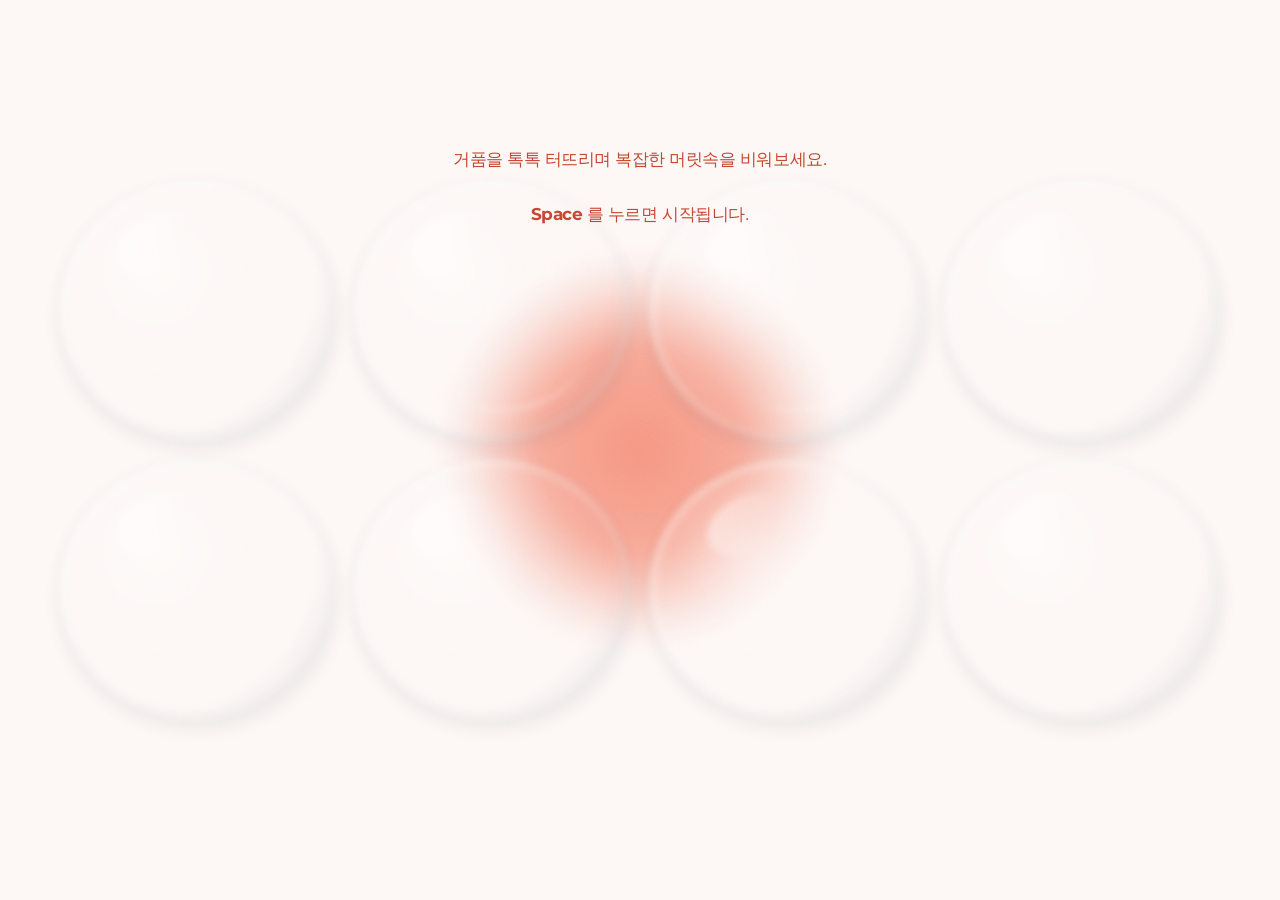
==== blank-bubbles.html @ 0ae1a351 "Publish soulspace site for public hosting. Co-authored-by: Cursor <cursoragent@cursor.com>" ====
<!DOCTYPE html>
<html lang="ko">
<head>
    <meta charset="UTF-8">
    <meta name="viewport" content="width=device-width, initial-scale=1.0">
    <title>soulspace — BURNOUT</title>
    <link rel="stylesheet" href="./fonts/fonts.css" />
    <style>
        * {
            box-sizing: border-box;
            user-select: none;
            -webkit-user-select: none;
            margin: 0;
            padding: 0;
        }

        body {
            width: 100vw;
            height: 100vh;
            display: flex;
            justify-content: center;
            align-items: center;
            background-color: #fdf7f5;
            overflow: hidden;
            font-family: -apple-system, BlinkMacSystemFont, "Segoe UI", sans-serif;
            cursor: default;
        }

        body::before {
            content: "";
            position: fixed;
            left: 50%;
            top: 50%;
            z-index: 0;
            width: min(42vmin, 24.5rem);
            aspect-ratio: 1;
            border-radius: 50%;
            transform: translate(-50%, -50%);
            pointer-events: none;
            filter: blur(10px);
            background: radial-gradient(
                circle at 50% 50%,
                #f59580 0%,
                rgba(245, 149, 128, 0.8) 38%,
                rgba(246, 196, 184, 0.3) 64%,
                transparent 78%
            );
        }

        body.is-on::before {
            animation: orbGrow 2.8s ease-out forwards;
        }

        @keyframes orbGrow {
            0% {
                width: min(42vmin, 24.5rem);
                filter: blur(10px);
            }
            100% {
                width: min(168vmin, 88rem);
                filter: blur(64px);
            }
        }

        body::after {
            content: "";
            position: fixed;
            inset: 0;
            z-index: 0;
            pointer-events: none;
            opacity: 0.12;
            mix-blend-mode: overlay;
            background-image: url("data:image/svg+xml,%3Csvg viewBox='0 0 180 180' xmlns='http://www.w3.org/2000/svg'%3E%3Cfilter id='cardGrain'%3E%3CfeTurbulence type='fractalNoise' baseFrequency='0.85' numOctaves='4' stitchTiles='stitch'/%3E%3CfeColorMatrix type='saturate' values='0'/%3E%3C/filter%3E%3Crect width='100%25' height='100%25' filter='url(%23cardGrain)'/%3E%3C/svg%3E");
            background-size: 160px 160px;
        }

        .bubble-grid {
            position: relative;
            z-index: 1;
            width: min(96vw, 1180px);
            height: min(46vw, 560px);
            display: grid;
            grid-template-columns: repeat(4, 1fr);
            grid-template-rows: 1fr 1fr;
            gap: 20px;
            padding: 10px;
        }

        .split-grid {
            width: 100%;
            height: 100%;
            display: grid;
            grid-template-columns: 1fr 1fr;
            grid-template-rows: 1fr 1fr;
            gap: inherit;
        }

        .bubble {
            width: 100%;
            height: 100%;
            border-radius: 50%;
            position: relative;
            cursor: pointer;
            background: radial-gradient(circle at 35% 35%, 
                rgba(255, 255, 255, 0.6) 0%, 
                rgba(255, 255, 255, 0.2) 30%, 
                rgba(255, 255, 255, 0.02) 65%, 
                rgba(0, 50, 80, 0.1) 88%, 
                rgba(255, 255, 255, 0.5) 100%);
            box-shadow: 
                inset 0 0 10px rgba(255, 255, 255, 0.65),
                inset -2px -2px 6px rgba(0, 40, 70, 0.12),
                inset 2px 2px 6px rgba(255, 255, 255, 0.9),
                0 8px 20px rgba(0, 40, 70, 0.1);
            transition: transform 0.06s cubic-bezier(0.2, 0.9, 0.3, 1.2);
        }

        .bubble::before {
            content: '';
            position: absolute;
            top: 14%;
            left: 20%;
            width: 32%;
            height: 22%;
            border-radius: 50%;
            background: linear-gradient(135deg, rgba(255, 255, 255, 0.95) 0%, rgba(255, 255, 255, 0) 70%);
            transform: rotate(-25deg);
            pointer-events: none;
        }

        .bubble::after {
            content: '';
            position: absolute;
            bottom: 12%;
            right: 18%;
            width: 45%;
            height: 25%;
            border-radius: 50%;
            border-bottom: 2.5px solid rgba(255, 255, 255, 0.85);
            transform: rotate(-15deg);
            pointer-events: none;
        }

        .bubble:hover {
            transform: scale(1.03);
        }

        .bubble.micro {
            box-shadow: inset 0 0 3px rgba(255, 255, 255, 0.9), 0 0 3px rgba(0, 40, 70, 0.15);
        }
        .bubble.micro::before,
        .bubble.micro::after {
            display: none;
        }

        /* 팡 터질 때의 선명한 링 */
        .burst-ring {
            position: absolute;
            z-index: 2;
            border: 2px solid #ffffff;
            border-radius: 50%;
            pointer-events: none;
            box-shadow: 0 0 10px rgba(255, 255, 255, 0.8);
            animation: ringBurst 0.28s cubic-bezier(0.1, 0.8, 0.3, 1) forwards;
        }

        @keyframes ringBurst {
            0% { width: 10px; height: 10px; opacity: 1; transform: translate(-50%, -50%) scale(0.6); }
            100% { width: 65px; height: 65px; opacity: 0; transform: translate(-50%, -50%) scale(1.7); }
        }

        /* 비산하는 파편 */
        .sparkle-drop {
            position: absolute;
            z-index: 2;
            border-radius: 50%;
            background: #ffffff;
            pointer-events: none;
            box-shadow: 0 0 6px rgba(255, 255, 255, 0.9);
            animation: dropFly 0.32s cubic-bezier(0.15, 0.85, 0.35, 1.2) forwards;
        }

        @keyframes dropFly {
            0% {
                transform: translate(-50%, -50%) scale(1);
                opacity: 1;
            }
            100% {
                transform: translate(calc(-50% + var(--dx)), calc(-50% + var(--dy))) scale(0.2);
                opacity: 0;
            }
        }

        .play-layer {
            position: relative;
            z-index: 1;
            filter: blur(3.5px);
            opacity: 0.72;
            pointer-events: none;
            transition: filter 0.9s ease, opacity 0.9s ease;
        }

        body.is-playing .play-layer {
            filter: blur(0);
            opacity: 1;
            pointer-events: auto;
        }

        body.is-replay .play-layer {
            pointer-events: none;
        }

        .done-btn {
            position: fixed;
            left: 50%;
            bottom: 2.35rem;
            z-index: 30;
            transform: translateX(-50%);
            margin: 0;
            padding: 0.62rem 1.55rem;
            border: 0;
            border-radius: 999px;
            background: #f59580;
            color: #fff;
            font-family: Montserrat, "Helvetica Neue", sans-serif;
            font-weight: 700;
            font-size: 0.78rem;
            letter-spacing: 0.22em;
            cursor: pointer;
            opacity: 0;
            pointer-events: none;
            transition: opacity 0.4s ease, transform 0.25s ease, background 0.25s ease;
        }

        body.is-playing:not(.is-replay) .done-btn {
            opacity: 1;
            pointer-events: auto;
        }

        .done-btn:hover {
            transform: translateX(-50%) scale(1.05);
        }

        body.is-replay .done-btn {
            opacity: 0;
            pointer-events: none;
        }

        .guide-copy {
            position: fixed;
            left: 50%;
            top: 16%;
            z-index: 20;
            width: min(36rem, 88vw);
            margin: 0;
            transform: translateX(-50%);
            text-align: center;
            pointer-events: none;
            transition: opacity 0.7s ease, transform 0.7s ease;
        }

        .guide-copy.is-gone {
            opacity: 0;
            transform: translateX(-50%) translateY(-14px);
        }

        .guide-copy p {
            margin: 0;
            color: #c44832;
            font-family: Pretendard, "Apple SD Gothic Neo", "Malgun Gothic", sans-serif;
            font-size: clamp(0.92rem, 1.35vw, 1.12rem);
            line-height: 1.85;
            letter-spacing: -0.025em;
            word-break: keep-all;
        }

        .guide-start {
            margin-top: 1.35rem !important;
            animation: spacePulse 1.55s ease-in-out infinite;
        }

        .guide-start b {
            font-family: Montserrat, "Helvetica Neue", sans-serif;
            font-weight: 700;
        }

        @keyframes spacePulse {
            0%, 100% { opacity: 1; }
            50% { opacity: 0.45; }
        }
    </style>
</head>
<body>

    <div class="play-layer">
        <div class="bubble-grid" id="mainGrid"></div>
    </div>
    <div class="guide-copy" id="guideCopy">
        <p>거품을 톡톡 터뜨리며 복잡한 머릿속을 비워보세요.</p>
        <p class="guide-start"><b>Space</b> 를 누르면 시작됩니다.</p>
    </div>
    <button class="done-btn" id="doneBtn" type="button">LOOK IN</button>

    <script>
        const mainGrid = document.getElementById('mainGrid');
        const guideCopy = document.getElementById('guideCopy');
        const doneBtn = document.getElementById('doneBtn');
        let started = false;
        let replaying = false;
        let popLog = [];
        let playStartedAt = 0;
        let replayTimer = 0;

        function resetGrid() {
            mainGrid.innerHTML = '';
            for (let i = 0; i < 8; i++) {
                mainGrid.appendChild(createBubble(1, String(i)));
            }
        }

        function beginBubbles() {
            if (started || replaying) return;
            started = true;
            playStartedAt = performance.now();
            popLog = [];
            document.body.classList.add('is-on', 'is-playing');
            guideCopy?.classList.add('is-gone');
            doneBtn.textContent = 'LOOK IN';
            initAudio();
        }

        function waitReplay(ms) {
            return new Promise((resolve) => {
                clearTimeout(replayTimer);
                replayTimer = setTimeout(resolve, ms);
            });
        }

        async function replayPops() {
            if (replaying || !popLog.length) return;
            replaying = true;
            isMouseDown = false;
            document.body.classList.add('is-replay', 'is-playing', 'is-on');
            resetGrid();
            let prev = popLog[0].t;
            await waitReplay(180);
            for (const ev of popLog) {
                if (ev !== popLog[0]) {
                    const wait = Math.min(Math.max((ev.t - prev) / 1.12, 32), 620);
                    await waitReplay(wait);
                }
                if (!replaying) return;
                const bubble = document.querySelector(`[data-path="${ev.path}"]`);
                if (bubble) popBubble(bubble, ev.level, ev.x, ev.y);
                prev = ev.t;
            }
            replaying = false;
            document.body.classList.remove('is-replay');
            doneBtn.textContent = 'RESET';
        }

        function resetAfterLook() {
            if (replaying) return;
            resetGrid();
            popLog = [];
            playStartedAt = performance.now();
            isMouseDown = false;
            doneBtn.textContent = 'LOOK IN';
        }

        doneBtn.addEventListener('click', () => {
            if (doneBtn.textContent === 'RESET') resetAfterLook();
            else replayPops();
        });

        let isMouseDown = false;
        window.addEventListener('mousedown', () => { isMouseDown = true; });
        window.addEventListener('mouseup', () => { isMouseDown = false; });

        let audioCtx = null;
        function initAudio() {
            if (!audioCtx) {
                audioCtx = new (window.AudioContext || window.webkitAudioContext)();
            }
            if (audioCtx.state === 'suspended') {
                audioCtx.resume();
            }
        }

        // 이전의 부드럽고 맑은 고유 ASMR 팝 사운드 복원
        function playPopSound(level) {
            if (!audioCtx) return;

            const osc = audioCtx.createOscillator();
            const gainNode = audioCtx.createGain();
            const now = audioCtx.currentTime;

            osc.type = 'sine';

            const baseFreq = Math.min(5000, 240 * Math.pow(1.28, level));
            const randomPitch = baseFreq + (Math.random() * 30 - 15);

            osc.frequency.setValueAtTime(randomPitch, now);
            osc.frequency.exponentialRampToValueAtTime(randomPitch * 1.5, now + 0.03);

            const duration = Math.max(0.04, 0.08 - level * 0.005);
            const volume = Math.max(0.06, 0.18 - level * 0.01);

            gainNode.gain.setValueAtTime(volume, now);
            gainNode.gain.exponentialRampToValueAtTime(0.0001, now + duration);

            osc.connect(gainNode);
            gainNode.connect(audioCtx.destination);

            osc.start(now);
            osc.stop(now + duration);
        }

        function triggerSplash(x, y) {
            const ring = document.createElement('div');
            ring.classList.add('burst-ring');
            ring.style.left = `${x}px`;
            ring.style.top = `${y}px`;
            document.body.appendChild(ring);
            setTimeout(() => ring.remove(), 280);

            const dropCount = 6;
            for (let i = 0; i < dropCount; i++) {
                const drop = document.createElement('div');
                drop.classList.add('sparkle-drop');
                drop.style.left = `${x}px`;
                drop.style.top = `${y}px`;

                const size = Math.random() * 3 + 2.5;
                drop.style.width = `${size}px`;
                drop.style.height = `${size}px`;

                const angle = (Math.PI * 2 / dropCount) * i + (Math.random() * 0.4 - 0.2);
                const distance = Math.random() * 20 + 25;
                const dx = Math.cos(angle) * distance;
                const dy = Math.sin(angle) * distance;

                drop.style.setProperty('--dx', `${dx}px`);
                drop.style.setProperty('--dy', `${dy}px`);

                document.body.appendChild(drop);
                setTimeout(() => drop.remove(), 320);
            }
        }

        // 공통 터뜨림 핸들러
        function popBubble(bubble, level, clientX, clientY) {
            if ((!started && !replaying) || !bubble.parentElement) return;

            const path = bubble.dataset.path;
            if (!replaying && path) {
                popLog.push({
                    t: performance.now() - playStartedAt,
                    path,
                    level,
                    x: clientX,
                    y: clientY,
                });
            }

            initAudio();
            playPopSound(level);
            triggerSplash(clientX, clientY);

            const splitGrid = document.createElement('div');
            splitGrid.classList.add('split-grid');
            
            const nextGap = Math.max(1, Math.round(20 / Math.pow(1.6, level)));
            splitGrid.style.gap = `${nextGap}px`;

            for (let i = 0; i < 4; i++) {
                splitGrid.appendChild(createBubble(level + 1, path ? `${path}-${i}` : String(i)));
            }

            bubble.replaceWith(splitGrid);
        }

        function createBubble(level, path) {
            const bubble = document.createElement('div');
            bubble.classList.add('bubble');
            if (path != null) bubble.dataset.path = path;
            if (level >= 4) {
                bubble.classList.add('micro');
            }

            bubble.addEventListener('mousedown', function(e) {
                e.stopPropagation();
                popBubble(bubble, level, e.clientX, e.clientY);
            });

            bubble.addEventListener('mouseenter', function(e) {
                if (isMouseDown) {
                    popBubble(bubble, level, e.clientX, e.clientY);
                }
            });

            return bubble;
        }

        resetGrid();

        window.stopBubbles = function () {
            replaying = false;
            clearTimeout(replayTimer);
            started = false;
            popLog = [];
            isMouseDown = false;
            document.body.classList.remove('is-on', 'is-playing', 'is-replay');
            guideCopy?.classList.remove('is-gone');
            doneBtn.textContent = 'LOOK IN';
            resetGrid();
            if (audioCtx && audioCtx.state === 'running') audioCtx.suspend();
        };

        window.startBubbles = function () {
            if (!document.body.classList.contains('is-on')) {
                document.body.classList.add('is-on');
            }
        };

        window.beginBubbles = beginBubbles;

        window.addEventListener('keydown', (event) => {
            if (event.code === 'Space' || event.key === ' ') {
                event.preventDefault();
                beginBubbles();
            }
        });

        window.addEventListener('wheel', (event) => {
            event.preventDefault();
            parent.postMessage({ type: 'card-interact-wheel', deltaY: event.deltaY }, '*');
        }, { passive: false });
    </script>
</body>
</html>
---- fonts/fonts.css ----
﻿/* cyrillic-ext */
@font-face {
  font-family: 'Inter';
  font-style: normal;
  font-weight: 400;
  font-display: swap;
  src: url('./UcC73FwrK3iLTeHuS_nVMrMxCp50SjIa2JL7SUc.woff2') format('woff2');
  unicode-range: U+0460-052F, U+1C80-1C8A, U+20B4, U+2DE0-2DFF, U+A640-A69F, U+FE2E-FE2F;
}
/* cyrillic */
@font-face {
  font-family: 'Inter';
  font-style: normal;
  font-weight: 400;
  font-display: swap;
  src: url('./UcC73FwrK3iLTeHuS_nVMrMxCp50SjIa0ZL7SUc.woff2') format('woff2');
  unicode-range: U+0301, U+0400-045F, U+0490-0491, U+04B0-04B1, U+2116;
}
/* greek-ext */
@font-face {
  font-family: 'Inter';
  font-style: normal;
  font-weight: 400;
  font-display: swap;
  src: url('./UcC73FwrK3iLTeHuS_nVMrMxCp50SjIa2ZL7SUc.woff2') format('woff2');
  unicode-range: U+1F00-1FFF;
}
/* greek */
@font-face {
  font-family: 'Inter';
  font-style: normal;
  font-weight: 400;
  font-display: swap;
  src: url('./UcC73FwrK3iLTeHuS_nVMrMxCp50SjIa1pL7SUc.woff2') format('woff2');
  unicode-range: U+0370-0377, U+037A-037F, U+0384-038A, U+038C, U+038E-03A1, U+03A3-03FF;
}
/* vietnamese */
@font-face {
  font-family: 'Inter';
  font-style: normal;
  font-weight: 400;
  font-display: swap;
  src: url('./UcC73FwrK3iLTeHuS_nVMrMxCp50SjIa2pL7SUc.woff2') format('woff2');
  unicode-range: U+0102-0103, U+0110-0111, U+0128-0129, U+0168-0169, U+01A0-01A1, U+01AF-01B0, U+0300-0301, U+0303-0304, U+0308-0309, U+0323, U+0329, U+1EA0-1EF9, U+20AB;
}
/* latin-ext */
@font-face {
  font-family: 'Inter';
  font-style: normal;
  font-weight: 400;
  font-display: swap;
  src: url('./UcC73FwrK3iLTeHuS_nVMrMxCp50SjIa25L7SUc.woff2') format('woff2');
  unicode-range: U+0100-02BA, U+02BD-02C5, U+02C7-02CC, U+02CE-02D7, U+02DD-02FF, U+0304, U+0308, U+0329, U+1D00-1DBF, U+1E00-1E9F, U+1EF2-1EFF, U+2020, U+20A0-20AB, U+20AD-20C0, U+2113, U+2C60-2C7F, U+A720-A7FF;
}
/* latin */
@font-face {
  font-family: 'Inter';
  font-style: normal;
  font-weight: 400;
  font-display: swap;
  src: url('./UcC73FwrK3iLTeHuS_nVMrMxCp50SjIa1ZL7.woff2') format('woff2');
  unicode-range: U+0000-00FF, U+0131, U+0152-0153, U+02BB-02BC, U+02C6, U+02DA, U+02DC, U+0304, U+0308, U+0329, U+2000-206F, U+20AC, U+2122, U+2191, U+2193, U+2212, U+2215, U+FEFF, U+FFFD;
}
/* cyrillic-ext */
@font-face {
  font-family: 'Inter';
  font-style: normal;
  font-weight: 500;
  font-display: swap;
  src: url('./UcC73FwrK3iLTeHuS_nVMrMxCp50SjIa2JL7SUc.woff2') format('woff2');
  unicode-range: U+0460-052F, U+1C80-1C8A, U+20B4, U+2DE0-2DFF, U+A640-A69F, U+FE2E-FE2F;
}
/* cyrillic */
@font-face {
  font-family: 'Inter';
  font-style: normal;
  font-weight: 500;
  font-display: swap;
  src: url('./UcC73FwrK3iLTeHuS_nVMrMxCp50SjIa0ZL7SUc.woff2') format('woff2');
  unicode-range: U+0301, U+0400-045F, U+0490-0491, U+04B0-04B1, U+2116;
}
/* greek-ext */
@font-face {
  font-family: 'Inter';
  font-style: normal;
  font-weight: 500;
  font-display: swap;
  src: url('./UcC73FwrK3iLTeHuS_nVMrMxCp50SjIa2ZL7SUc.woff2') format('woff2');
  unicode-range: U+1F00-1FFF;
}
/* greek */
@font-face {
  font-family: 'Inter';
  font-style: normal;
  font-weight: 500;
  font-display: swap;
  src: url('./UcC73FwrK3iLTeHuS_nVMrMxCp50SjIa1pL7SUc.woff2') format('woff2');
  unicode-range: U+0370-0377, U+037A-037F, U+0384-038A, U+038C, U+038E-03A1, U+03A3-03FF;
}
/* vietnamese */
@font-face {
  font-family: 'Inter';
  font-style: normal;
  font-weight: 500;
  font-display: swap;
  src: url('./UcC73FwrK3iLTeHuS_nVMrMxCp50SjIa2pL7SUc.woff2') format('woff2');
  unicode-range: U+0102-0103, U+0110-0111, U+0128-0129, U+0168-0169, U+01A0-01A1, U+01AF-01B0, U+0300-0301, U+0303-0304, U+0308-0309, U+0323, U+0329, U+1EA0-1EF9, U+20AB;
}
/* latin-ext */
@font-face {
  font-family: 'Inter';
  font-style: normal;
  font-weight: 500;
  font-display: swap;
  src: url('./UcC73FwrK3iLTeHuS_nVMrMxCp50SjIa25L7SUc.woff2') format('woff2');
  unicode-range: U+0100-02BA, U+02BD-02C5, U+02C7-02CC, U+02CE-02D7, U+02DD-02FF, U+0304, U+0308, U+0329, U+1D00-1DBF, U+1E00-1E9F, U+1EF2-1EFF, U+2020, U+20A0-20AB, U+20AD-20C0, U+2113, U+2C60-2C7F, U+A720-A7FF;
}
/* latin */
@font-face {
  font-family: 'Inter';
  font-style: normal;
  font-weight: 500;
  font-display: swap;
  src: url('./UcC73FwrK3iLTeHuS_nVMrMxCp50SjIa1ZL7.woff2') format('woff2');
  unicode-range: U+0000-00FF, U+0131, U+0152-0153, U+02BB-02BC, U+02C6, U+02DA, U+02DC, U+0304, U+0308, U+0329, U+2000-206F, U+20AC, U+2122, U+2191, U+2193, U+2212, U+2215, U+FEFF, U+FFFD;
}
/* cyrillic-ext */
@font-face {
  font-family: 'Inter';
  font-style: normal;
  font-weight: 600;
  font-display: swap;
  src: url('./UcC73FwrK3iLTeHuS_nVMrMxCp50SjIa2JL7SUc.woff2') format('woff2');
  unicode-range: U+0460-052F, U+1C80-1C8A, U+20B4, U+2DE0-2DFF, U+A640-A69F, U+FE2E-FE2F;
}
/* cyrillic */
@font-face {
  font-family: 'Inter';
  font-style: normal;
  font-weight: 600;
  font-display: swap;
  src: url('./UcC73FwrK3iLTeHuS_nVMrMxCp50SjIa0ZL7SUc.woff2') format('woff2');
  unicode-range: U+0301, U+0400-045F, U+0490-0491, U+04B0-04B1, U+2116;
}
/* greek-ext */
@font-face {
  font-family: 'Inter';
  font-style: normal;
  font-weight: 600;
  font-display: swap;
  src: url('./UcC73FwrK3iLTeHuS_nVMrMxCp50SjIa2ZL7SUc.woff2') format('woff2');
  unicode-range: U+1F00-1FFF;
}
/* greek */
@font-face {
  font-family: 'Inter';
  font-style: normal;
  font-weight: 600;
  font-display: swap;
  src: url('./UcC73FwrK3iLTeHuS_nVMrMxCp50SjIa1pL7SUc.woff2') format('woff2');
  unicode-range: U+0370-0377, U+037A-037F, U+0384-038A, U+038C, U+038E-03A1, U+03A3-03FF;
}
/* vietnamese */
@font-face {
  font-family: 'Inter';
  font-style: normal;
  font-weight: 600;
  font-display: swap;
  src: url('./UcC73FwrK3iLTeHuS_nVMrMxCp50SjIa2pL7SUc.woff2') format('woff2');
  unicode-range: U+0102-0103, U+0110-0111, U+0128-0129, U+0168-0169, U+01A0-01A1, U+01AF-01B0, U+0300-0301, U+0303-0304, U+0308-0309, U+0323, U+0329, U+1EA0-1EF9, U+20AB;
}
/* latin-ext */
@font-face {
  font-family: 'Inter';
  font-style: normal;
  font-weight: 600;
  font-display: swap;
  src: url('./UcC73FwrK3iLTeHuS_nVMrMxCp50SjIa25L7SUc.woff2') format('woff2');
  unicode-range: U+0100-02BA, U+02BD-02C5, U+02C7-02CC, U+02CE-02D7, U+02DD-02FF, U+0304, U+0308, U+0329, U+1D00-1DBF, U+1E00-1E9F, U+1EF2-1EFF, U+2020, U+20A0-20AB, U+20AD-20C0, U+2113, U+2C60-2C7F, U+A720-A7FF;
}
/* latin */
@font-face {
  font-family: 'Inter';
  font-style: normal;
  font-weight: 600;
  font-display: swap;
  src: url('./UcC73FwrK3iLTeHuS_nVMrMxCp50SjIa1ZL7.woff2') format('woff2');
  unicode-range: U+0000-00FF, U+0131, U+0152-0153, U+02BB-02BC, U+02C6, U+02DA, U+02DC, U+0304, U+0308, U+0329, U+2000-206F, U+20AC, U+2122, U+2191, U+2193, U+2212, U+2215, U+FEFF, U+FFFD;
}
/* cyrillic-ext */
@font-face {
  font-family: 'Inter';
  font-style: normal;
  font-weight: 700;
  font-display: swap;
  src: url('./UcC73FwrK3iLTeHuS_nVMrMxCp50SjIa2JL7SUc.woff2') format('woff2');
  unicode-range: U+0460-052F, U+1C80-1C8A, U+20B4, U+2DE0-2DFF, U+A640-A69F, U+FE2E-FE2F;
}
/* cyrillic */
@font-face {
  font-family: 'Inter';
  font-style: normal;
  font-weight: 700;
  font-display: swap;
  src: url('./UcC73FwrK3iLTeHuS_nVMrMxCp50SjIa0ZL7SUc.woff2') format('woff2');
  unicode-range: U+0301, U+0400-045F, U+0490-0491, U+04B0-04B1, U+2116;
}
/* greek-ext */
@font-face {
  font-family: 'Inter';
  font-style: normal;
  font-weight: 700;
  font-display: swap;
  src: url('./UcC73FwrK3iLTeHuS_nVMrMxCp50SjIa2ZL7SUc.woff2') format('woff2');
  unicode-range: U+1F00-1FFF;
}
/* greek */
@font-face {
  font-family: 'Inter';
  font-style: normal;
  font-weight: 700;
  font-display: swap;
  src: url('./UcC73FwrK3iLTeHuS_nVMrMxCp50SjIa1pL7SUc.woff2') format('woff2');
  unicode-range: U+0370-0377, U+037A-037F, U+0384-038A, U+038C, U+038E-03A1, U+03A3-03FF;
}
/* vietnamese */
@font-face {
  font-family: 'Inter';
  font-style: normal;
  font-weight: 700;
  font-display: swap;
  src: url('./UcC73FwrK3iLTeHuS_nVMrMxCp50SjIa2pL7SUc.woff2') format('woff2');
  unicode-range: U+0102-0103, U+0110-0111, U+0128-0129, U+0168-0169, U+01A0-01A1, U+01AF-01B0, U+0300-0301, U+0303-0304, U+0308-0309, U+0323, U+0329, U+1EA0-1EF9, U+20AB;
}
/* latin-ext */
@font-face {
  font-family: 'Inter';
  font-style: normal;
  font-weight: 700;
  font-display: swap;
  src: url('./UcC73FwrK3iLTeHuS_nVMrMxCp50SjIa25L7SUc.woff2') format('woff2');
  unicode-range: U+0100-02BA, U+02BD-02C5, U+02C7-02CC, U+02CE-02D7, U+02DD-02FF, U+0304, U+0308, U+0329, U+1D00-1DBF, U+1E00-1E9F, U+1EF2-1EFF, U+2020, U+20A0-20AB, U+20AD-20C0, U+2113, U+2C60-2C7F, U+A720-A7FF;
}
/* latin */
@font-face {
  font-family: 'Inter';
  font-style: normal;
  font-weight: 700;
  font-display: swap;
  src: url('./UcC73FwrK3iLTeHuS_nVMrMxCp50SjIa1ZL7.woff2') format('woff2');
  unicode-range: U+0000-00FF, U+0131, U+0152-0153, U+02BB-02BC, U+02C6, U+02DA, U+02DC, U+0304, U+0308, U+0329, U+2000-206F, U+20AC, U+2122, U+2191, U+2193, U+2212, U+2215, U+FEFF, U+FFFD;
}
/* latin */
@font-face {
  font-family: 'Italiana';
  font-style: normal;
  font-weight: 400;
  font-display: swap;
  src: url('./QldNNTtLsx4E__B0XQmWaXw.woff2') format('woff2');
  unicode-range: U+0000-00FF, U+0131, U+0152-0153, U+02BB-02BC, U+02C6, U+02DA, U+02DC, U+0304, U+0308, U+0329, U+2000-206F, U+20AC, U+2122, U+2191, U+2193, U+2212, U+2215, U+FEFF, U+FFFD;
}
/* cyrillic-ext */
@font-face {
  font-family: 'Montserrat';
  font-style: normal;
  font-weight: 400;
  font-display: swap;
  src: url('./JTUSjIg1_i6t8kCHKm459WRhyzbi.woff2') format('woff2');
  unicode-range: U+0460-052F, U+1C80-1C8A, U+20B4, U+2DE0-2DFF, U+A640-A69F, U+FE2E-FE2F;
}
/* cyrillic */
@font-face {
  font-family: 'Montserrat';
  font-style: normal;
  font-weight: 400;
  font-display: swap;
  src: url('./JTUSjIg1_i6t8kCHKm459W1hyzbi.woff2') format('woff2');
  unicode-range: U+0301, U+0400-045F, U+0490-0491, U+04B0-04B1, U+2116;
}
/* vietnamese */
@font-face {
  font-family: 'Montserrat';
  font-style: normal;
  font-weight: 400;
  font-display: swap;
  src: url('./JTUSjIg1_i6t8kCHKm459WZhyzbi.woff2') format('woff2');
  unicode-range: U+0102-0103, U+0110-0111, U+0128-0129, U+0168-0169, U+01A0-01A1, U+01AF-01B0, U+0300-0301, U+0303-0304, U+0308-0309, U+0323, U+0329, U+1EA0-1EF9, U+20AB;
}
/* latin-ext */
@font-face {
  font-family: 'Montserrat';
  font-style: normal;
  font-weight: 400;
  font-display: swap;
  src: url('./JTUSjIg1_i6t8kCHKm459Wdhyzbi.woff2') format('woff2');
  unicode-range: U+0100-02BA, U+02BD-02C5, U+02C7-02CC, U+02CE-02D7, U+02DD-02FF, U+0304, U+0308, U+0329, U+1D00-1DBF, U+1E00-1E9F, U+1EF2-1EFF, U+2020, U+20A0-20AB, U+20AD-20C0, U+2113, U+2C60-2C7F, U+A720-A7FF;
}
/* latin */
@font-face {
  font-family: 'Montserrat';
  font-style: normal;
  font-weight: 400;
  font-display: swap;
  src: url('./JTUSjIg1_i6t8kCHKm459Wlhyw.woff2') format('woff2');
  unicode-range: U+0000-00FF, U+0131, U+0152-0153, U+02BB-02BC, U+02C6, U+02DA, U+02DC, U+0304, U+0308, U+0329, U+2000-206F, U+20AC, U+2122, U+2191, U+2193, U+2212, U+2215, U+FEFF, U+FFFD;
}
/* cyrillic-ext */
@font-face {
  font-family: 'Montserrat';
  font-style: normal;
  font-weight: 500;
  font-display: swap;
  src: url('./JTUSjIg1_i6t8kCHKm459WRhyzbi.woff2') format('woff2');
  unicode-range: U+0460-052F, U+1C80-1C8A, U+20B4, U+2DE0-2DFF, U+A640-A69F, U+FE2E-FE2F;
}
/* cyrillic */
@font-face {
  font-family: 'Montserrat';
  font-style: normal;
  font-weight: 500;
  font-display: swap;
  src: url('./JTUSjIg1_i6t8kCHKm459W1hyzbi.woff2') format('woff2');
  unicode-range: U+0301, U+0400-045F, U+0490-0491, U+04B0-04B1, U+2116;
}
/* vietnamese */
@font-face {
  font-family: 'Montserrat';
  font-style: normal;
  font-weight: 500;
  font-display: swap;
  src: url('./JTUSjIg1_i6t8kCHKm459WZhyzbi.woff2') format('woff2');
  unicode-range: U+0102-0103, U+0110-0111, U+0128-0129, U+0168-0169, U+01A0-01A1, U+01AF-01B0, U+0300-0301, U+0303-0304, U+0308-0309, U+0323, U+0329, U+1EA0-1EF9, U+20AB;
}
/* latin-ext */
@font-face {
  font-family: 'Montserrat';
  font-style: normal;
  font-weight: 500;
  font-display: swap;
  src: url('./JTUSjIg1_i6t8kCHKm459Wdhyzbi.woff2') format('woff2');
  unicode-range: U+0100-02BA, U+02BD-02C5, U+02C7-02CC, U+02CE-02D7, U+02DD-02FF, U+0304, U+0308, U+0329, U+1D00-1DBF, U+1E00-1E9F, U+1EF2-1EFF, U+2020, U+20A0-20AB, U+20AD-20C0, U+2113, U+2C60-2C7F, U+A720-A7FF;
}
/* latin */
@font-face {
  font-family: 'Montserrat';
  font-style: normal;
  font-weight: 500;
  font-display: swap;
  src: url('./JTUSjIg1_i6t8kCHKm459Wlhyw.woff2') format('woff2');
  unicode-range: U+0000-00FF, U+0131, U+0152-0153, U+02BB-02BC, U+02C6, U+02DA, U+02DC, U+0304, U+0308, U+0329, U+2000-206F, U+20AC, U+2122, U+2191, U+2193, U+2212, U+2215, U+FEFF, U+FFFD;
}
/* cyrillic-ext */
@font-face {
  font-family: 'Montserrat';
  font-style: normal;
  font-weight: 600;
  font-display: swap;
  src: url('./JTUSjIg1_i6t8kCHKm459WRhyzbi.woff2') format('woff2');
  unicode-range: U+0460-052F, U+1C80-1C8A, U+20B4, U+2DE0-2DFF, U+A640-A69F, U+FE2E-FE2F;
}
/* cyrillic */
@font-face {
  font-family: 'Montserrat';
  font-style: normal;
  font-weight: 600;
  font-display: swap;
  src: url('./JTUSjIg1_i6t8kCHKm459W1hyzbi.woff2') format('woff2');
  unicode-range: U+0301, U+0400-045F, U+0490-0491, U+04B0-04B1, U+2116;
}
/* vietnamese */
@font-face {
  font-family: 'Montserrat';
  font-style: normal;
  font-weight: 600;
  font-display: swap;
  src: url('./JTUSjIg1_i6t8kCHKm459WZhyzbi.woff2') format('woff2');
  unicode-range: U+0102-0103, U+0110-0111, U+0128-0129, U+0168-0169, U+01A0-01A1, U+01AF-01B0, U+0300-0301, U+0303-0304, U+0308-0309, U+0323, U+0329, U+1EA0-1EF9, U+20AB;
}
/* latin-ext */
@font-face {
  font-family: 'Montserrat';
  font-style: normal;
  font-weight: 600;
  font-display: swap;
  src: url('./JTUSjIg1_i6t8kCHKm459Wdhyzbi.woff2') format('woff2');
  unicode-range: U+0100-02BA, U+02BD-02C5, U+02C7-02CC, U+02CE-02D7, U+02DD-02FF, U+0304, U+0308, U+0329, U+1D00-1DBF, U+1E00-1E9F, U+1EF2-1EFF, U+2020, U+20A0-20AB, U+20AD-20C0, U+2113, U+2C60-2C7F, U+A720-A7FF;
}
/* latin */
@font-face {
  font-family: 'Montserrat';
  font-style: normal;
  font-weight: 600;
  font-display: swap;
  src: url('./JTUSjIg1_i6t8kCHKm459Wlhyw.woff2') format('woff2');
  unicode-range: U+0000-00FF, U+0131, U+0152-0153, U+02BB-02BC, U+02C6, U+02DA, U+02DC, U+0304, U+0308, U+0329, U+2000-206F, U+20AC, U+2122, U+2191, U+2193, U+2212, U+2215, U+FEFF, U+FFFD;
}
/* cyrillic-ext */
@font-face {
  font-family: 'Montserrat';
  font-style: normal;
  font-weight: 700;
  font-display: swap;
  src: url('./JTUSjIg1_i6t8kCHKm459WRhyzbi.woff2') format('woff2');
  unicode-range: U+0460-052F, U+1C80-1C8A, U+20B4, U+2DE0-2DFF, U+A640-A69F, U+FE2E-FE2F;
}
/* cyrillic */
@font-face {
  font-family: 'Montserrat';
  font-style: normal;
  font-weight: 700;
  font-display: swap;
  src: url('./JTUSjIg1_i6t8kCHKm459W1hyzbi.woff2') format('woff2');
  unicode-range: U+0301, U+0400-045F, U+0490-0491, U+04B0-04B1, U+2116;
}
/* vietnamese */
@font-face {
  font-family: 'Montserrat';
  font-style: normal;
  font-weight: 700;
  font-display: swap;
  src: url('./JTUSjIg1_i6t8kCHKm459WZhyzbi.woff2') format('woff2');
  unicode-range: U+0102-0103, U+0110-0111, U+0128-0129, U+0168-0169, U+01A0-01A1, U+01AF-01B0, U+0300-0301, U+0303-0304, U+0308-0309, U+0323, U+0329, U+1EA0-1EF9, U+20AB;
}
/* latin-ext */
@font-face {
  font-family: 'Montserrat';
  font-style: normal;
  font-weight: 700;
  font-display: swap;
  src: url('./JTUSjIg1_i6t8kCHKm459Wdhyzbi.woff2') format('woff2');
  unicode-range: U+0100-02BA, U+02BD-02C5, U+02C7-02CC, U+02CE-02D7, U+02DD-02FF, U+0304, U+0308, U+0329, U+1D00-1DBF, U+1E00-1E9F, U+1EF2-1EFF, U+2020, U+20A0-20AB, U+20AD-20C0, U+2113, U+2C60-2C7F, U+A720-A7FF;
}
/* latin */
@font-face {
  font-family: 'Montserrat';
  font-style: normal;
  font-weight: 700;
  font-display: swap;
  src: url('./JTUSjIg1_i6t8kCHKm459Wlhyw.woff2') format('woff2');
  unicode-range: U+0000-00FF, U+0131, U+0152-0153, U+02BB-02BC, U+02C6, U+02DA, U+02DC, U+0304, U+0308, U+0329, U+2000-206F, U+20AC, U+2122, U+2191, U+2193, U+2212, U+2215, U+FEFF, U+FFFD;
}
/* cyrillic-ext */
@font-face {
  font-family: 'Montserrat';
  font-style: normal;
  font-weight: 800;
  font-display: swap;
  src: url('./JTUSjIg1_i6t8kCHKm459WRhyzbi.woff2') format('woff2');
  unicode-range: U+0460-052F, U+1C80-1C8A, U+20B4, U+2DE0-2DFF, U+A640-A69F, U+FE2E-FE2F;
}
/* cyrillic */
@font-face {
  font-family: 'Montserrat';
  font-style: normal;
  font-weight: 800;
  font-display: swap;
  src: url('./JTUSjIg1_i6t8kCHKm459W1hyzbi.woff2') format('woff2');
  unicode-range: U+0301, U+0400-045F, U+0490-0491, U+04B0-04B1, U+2116;
}
/* vietnamese */
@font-face {
  font-family: 'Montserrat';
  font-style: normal;
  font-weight: 800;
  font-display: swap;
  src: url('./JTUSjIg1_i6t8kCHKm459WZhyzbi.woff2') format('woff2');
  unicode-range: U+0102-0103, U+0110-0111, U+0128-0129, U+0168-0169, U+01A0-01A1, U+01AF-01B0, U+0300-0301, U+0303-0304, U+0308-0309, U+0323, U+0329, U+1EA0-1EF9, U+20AB;
}
/* latin-ext */
@font-face {
  font-family: 'Montserrat';
  font-style: normal;
  font-weight: 800;
  font-display: swap;
  src: url('./JTUSjIg1_i6t8kCHKm459Wdhyzbi.woff2') format('woff2');
  unicode-range: U+0100-02BA, U+02BD-02C5, U+02C7-02CC, U+02CE-02D7, U+02DD-02FF, U+0304, U+0308, U+0329, U+1D00-1DBF, U+1E00-1E9F, U+1EF2-1EFF, U+2020, U+20A0-20AB, U+20AD-20C0, U+2113, U+2C60-2C7F, U+A720-A7FF;
}
/* latin */
@font-face {
  font-family: 'Montserrat';
  font-style: normal;
  font-weight: 800;
  font-display: swap;
  src: url('./JTUSjIg1_i6t8kCHKm459Wlhyw.woff2') format('woff2');
  unicode-range: U+0000-00FF, U+0131, U+0152-0153, U+02BB-02BC, U+02C6, U+02DA, U+02DC, U+0304, U+0308, U+0329, U+2000-206F, U+20AC, U+2122, U+2191, U+2193, U+2212, U+2215, U+FEFF, U+FFFD;
}
/* cyrillic */
@font-face {
  font-family: 'Playfair Display';
  font-style: normal;
  font-weight: 400;
  font-display: swap;
  src: url('./nuFiD-vYSZviVYUb_rj3ij__anPXDTjYgFE_.woff2') format('woff2');
  unicode-range: U+0301, U+0400-045F, U+0490-0491, U+04B0-04B1, U+2116;
}
/* vietnamese */
@font-face {
  font-family: 'Playfair Display';
  font-style: normal;
  font-weight: 400;
  font-display: swap;
  src: url('./nuFiD-vYSZviVYUb_rj3ij__anPXDTPYgFE_.woff2') format('woff2');
  unicode-range: U+0102-0103, U+0110-0111, U+0128-0129, U+0168-0169, U+01A0-01A1, U+01AF-01B0, U+0300-0301, U+0303-0304, U+0308-0309, U+0323, U+0329, U+1EA0-1EF9, U+20AB;
}
/* latin-ext */
@font-face {
  font-family: 'Playfair Display';
  font-style: normal;
  font-weight: 400;
  font-display: swap;
  src: url('./nuFiD-vYSZviVYUb_rj3ij__anPXDTLYgFE_.woff2') format('woff2');
  unicode-range: U+0100-02BA, U+02BD-02C5, U+02C7-02CC, U+02CE-02D7, U+02DD-02FF, U+0304, U+0308, U+0329, U+1D00-1DBF, U+1E00-1E9F, U+1EF2-1EFF, U+2020, U+20A0-20AB, U+20AD-20C0, U+2113, U+2C60-2C7F, U+A720-A7FF;
}
/* latin */
@font-face {
  font-family: 'Playfair Display';
  font-style: normal;
  font-weight: 400;
  font-display: swap;
  src: url('./nuFiD-vYSZviVYUb_rj3ij__anPXDTzYgA.woff2') format('woff2');
  unicode-range: U+0000-00FF, U+0131, U+0152-0153, U+02BB-02BC, U+02C6, U+02DA, U+02DC, U+0304, U+0308, U+0329, U+2000-206F, U+20AC, U+2122, U+2191, U+2193, U+2212, U+2215, U+FEFF, U+FFFD;
}
/* cyrillic */
@font-face {
  font-family: 'Playfair Display';
  font-style: normal;
  font-weight: 500;
  font-display: swap;
  src: url('./nuFiD-vYSZviVYUb_rj3ij__anPXDTjYgFE_.woff2') format('woff2');
  unicode-range: U+0301, U+0400-045F, U+0490-0491, U+04B0-04B1, U+2116;
}
/* vietnamese */
@font-face {
  font-family: 'Playfair Display';
  font-style: normal;
  font-weight: 500;
  font-display: swap;
  src: url('./nuFiD-vYSZviVYUb_rj3ij__anPXDTPYgFE_.woff2') format('woff2');
  unicode-range: U+0102-0103, U+0110-0111, U+0128-0129, U+0168-0169, U+01A0-01A1, U+01AF-01B0, U+0300-0301, U+0303-0304, U+0308-0309, U+0323, U+0329, U+1EA0-1EF9, U+20AB;
}
/* latin-ext */
@font-face {
  font-family: 'Playfair Display';
  font-style: normal;
  font-weight: 500;
  font-display: swap;
  src: url('./nuFiD-vYSZviVYUb_rj3ij__anPXDTLYgFE_.woff2') format('woff2');
  unicode-range: U+0100-02BA, U+02BD-02C5, U+02C7-02CC, U+02CE-02D7, U+02DD-02FF, U+0304, U+0308, U+0329, U+1D00-1DBF, U+1E00-1E9F, U+1EF2-1EFF, U+2020, U+20A0-20AB, U+20AD-20C0, U+2113, U+2C60-2C7F, U+A720-A7FF;
}
/* latin */
@font-face {
  font-family: 'Playfair Display';
  font-style: normal;
  font-weight: 500;
  font-display: swap;
  src: url('./nuFiD-vYSZviVYUb_rj3ij__anPXDTzYgA.woff2') format('woff2');
  unicode-range: U+0000-00FF, U+0131, U+0152-0153, U+02BB-02BC, U+02C6, U+02DA, U+02DC, U+0304, U+0308, U+0329, U+2000-206F, U+20AC, U+2122, U+2191, U+2193, U+2212, U+2215, U+FEFF, U+FFFD;
}
/* cyrillic */
@font-face {
  font-family: 'Playfair Display';
  font-style: normal;
  font-weight: 600;
  font-display: swap;
  src: url('./nuFiD-vYSZviVYUb_rj3ij__anPXDTjYgFE_.woff2') format('woff2');
  unicode-range: U+0301, U+0400-045F, U+0490-0491, U+04B0-04B1, U+2116;
}
/* vietnamese */
@font-face {
  font-family: 'Playfair Display';
  font-style: normal;
  font-weight: 600;
  font-display: swap;
  src: url('./nuFiD-vYSZviVYUb_rj3ij__anPXDTPYgFE_.woff2') format('woff2');
  unicode-range: U+0102-0103, U+0110-0111, U+0128-0129, U+0168-0169, U+01A0-01A1, U+01AF-01B0, U+0300-0301, U+0303-0304, U+0308-0309, U+0323, U+0329, U+1EA0-1EF9, U+20AB;
}
/* latin-ext */
@font-face {
  font-family: 'Playfair Display';
  font-style: normal;
  font-weight: 600;
  font-display: swap;
  src: url('./nuFiD-vYSZviVYUb_rj3ij__anPXDTLYgFE_.woff2') format('woff2');
  unicode-range: U+0100-02BA, U+02BD-02C5, U+02C7-02CC, U+02CE-02D7, U+02DD-02FF, U+0304, U+0308, U+0329, U+1D00-1DBF, U+1E00-1E9F, U+1EF2-1EFF, U+2020, U+20A0-20AB, U+20AD-20C0, U+2113, U+2C60-2C7F, U+A720-A7FF;
}
/* latin */
@font-face {
  font-family: 'Playfair Display';
  font-style: normal;
  font-weight: 600;
  font-display: swap;
  src: url('./nuFiD-vYSZviVYUb_rj3ij__anPXDTzYgA.woff2') format('woff2');
  unicode-range: U+0000-00FF, U+0131, U+0152-0153, U+02BB-02BC, U+02C6, U+02DA, U+02DC, U+0304, U+0308, U+0329, U+2000-206F, U+20AC, U+2122, U+2191, U+2193, U+2212, U+2215, U+FEFF, U+FFFD;
}
/* cyrillic */
@font-face {
  font-family: 'Playfair Display';
  font-style: normal;
  font-weight: 700;
  font-display: swap;
  src: url('./nuFiD-vYSZviVYUb_rj3ij__anPXDTjYgFE_.woff2') format('woff2');
  unicode-range: U+0301, U+0400-045F, U+0490-0491, U+04B0-04B1, U+2116;
}
/* vietnamese */
@font-face {
  font-family: 'Playfair Display';
  font-style: normal;
  font-weight: 700;
  font-display: swap;
  src: url('./nuFiD-vYSZviVYUb_rj3ij__anPXDTPYgFE_.woff2') format('woff2');
  unicode-range: U+0102-0103, U+0110-0111, U+0128-0129, U+0168-0169, U+01A0-01A1, U+01AF-01B0, U+0300-0301, U+0303-0304, U+0308-0309, U+0323, U+0329, U+1EA0-1EF9, U+20AB;
}
/* latin-ext */
@font-face {
  font-family: 'Playfair Display';
  font-style: normal;
  font-weight: 700;
  font-display: swap;
  src: url('./nuFiD-vYSZviVYUb_rj3ij__anPXDTLYgFE_.woff2') format('woff2');
  unicode-range: U+0100-02BA, U+02BD-02C5, U+02C7-02CC, U+02CE-02D7, U+02DD-02FF, U+0304, U+0308, U+0329, U+1D00-1DBF, U+1E00-1E9F, U+1EF2-1EFF, U+2020, U+20A0-20AB, U+20AD-20C0, U+2113, U+2C60-2C7F, U+A720-A7FF;
}
/* latin */
@font-face {
  font-family: 'Playfair Display';
  font-style: normal;
  font-weight: 700;
  font-display: swap;
  src: url('./nuFiD-vYSZviVYUb_rj3ij__anPXDTzYgA.woff2') format('woff2');
  unicode-range: U+0000-00FF, U+0131, U+0152-0153, U+02BB-02BC, U+02C6, U+02DA, U+02DC, U+0304, U+0308, U+0329, U+2000-206F, U+20AC, U+2122, U+2191, U+2193, U+2212, U+2215, U+FEFF, U+FFFD;
}

@font-face {
  font-family: 'Playfair Display';
  font-style: italic;
  font-weight: 400;
  font-display: swap;
  src: url('./PlayfairDisplay-Italic.woff2') format('woff2');
}

@font-face {
  font-family: 'Great Vibes';
  font-style: normal;
  font-weight: 400;
  font-display: swap;
  src: url('./GreatVibes.woff2') format('woff2');
}

@font-face {
  font-family: 'Allura';
  font-style: normal;
  font-weight: 400;
  font-display: swap;
  src: url('./Allura.woff2') format('woff2');
}
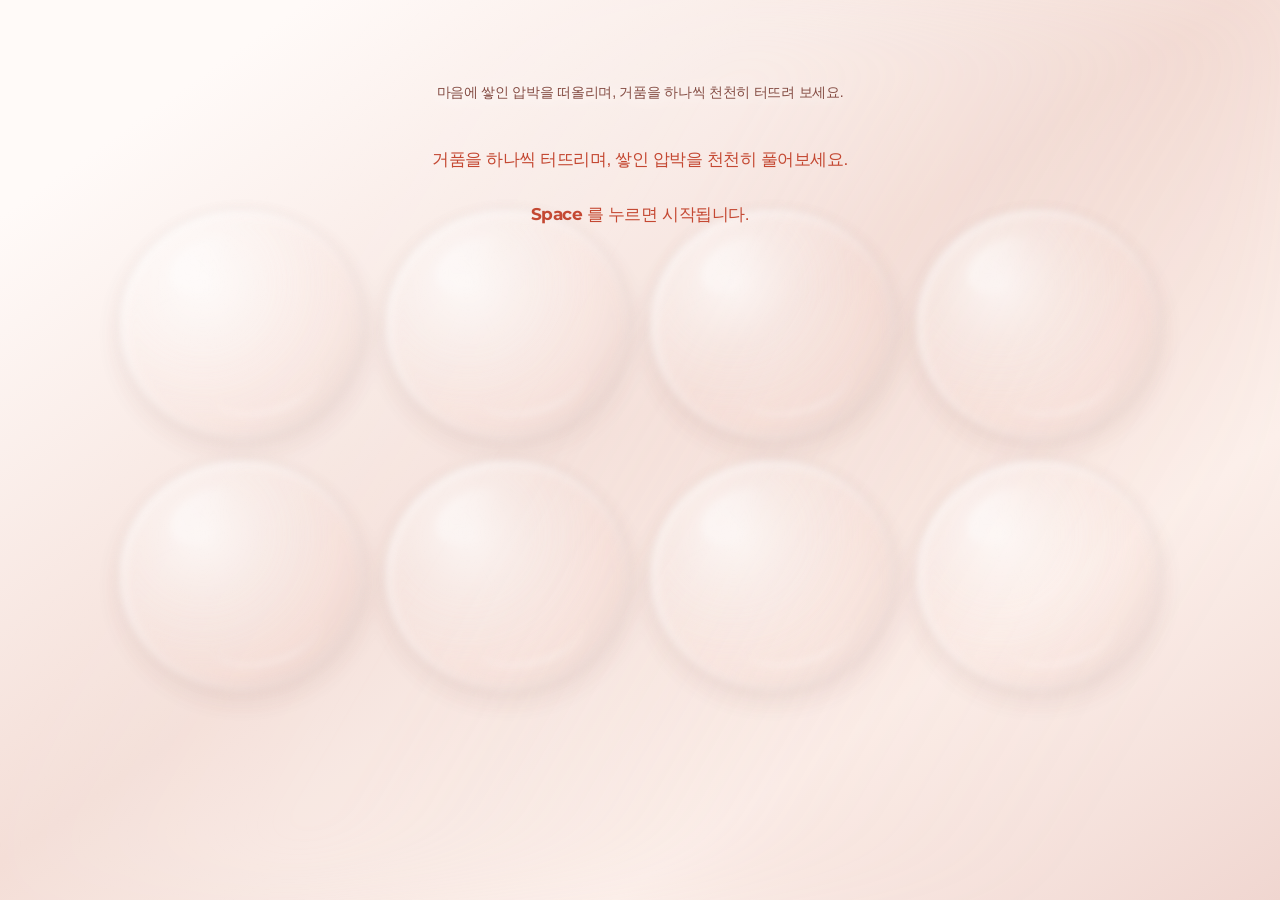
==== commit da80730a: "Publish final responsive Soulspace experience" ====
--- a/blank-bubbles.html
+++ b/blank-bubbles.html
@@ -4,6 +4,7 @@
     <meta charset="UTF-8">
     <meta name="viewport" content="width=device-width, initial-scale=1.0">
     <title>soulspace — BURNOUT</title>
+    <link rel="icon" href="data:,">
     <link rel="stylesheet" href="./fonts/fonts.css" />
     <style>
         * {
@@ -211,11 +212,8 @@
         }
 
         .done-btn {
-            position: fixed;
-            left: 50%;
-            bottom: 2.35rem;
-            z-index: 30;
-            transform: translateX(-50%);
+            position: static;
+            transform: none;
             margin: 0;
             padding: 0.62rem 1.55rem;
             border: 0;
@@ -232,13 +230,43 @@
             transition: opacity 0.4s ease, transform 0.25s ease, background 0.25s ease;
         }
 
-        body.is-playing:not(.is-replay) .done-btn {
+        .action-row {
+            position: fixed;
+            left: 50%;
+            bottom: 1.8rem;
+            z-index: 30;
+            display: flex;
+            gap: .65rem;
+            transform: translateX(-50%);
+        }
+
+        .reset-btn {
+            margin: 0;
+            min-width: 7.4rem;
+            padding: .72rem 1.35rem;
+            border: 1px solid rgba(134,72,60,.2);
+            border-radius: 999px;
+            background: rgba(255,248,245,.78);
+            color: #8a4d42;
+            font-family: Pretendard, "Apple SD Gothic Neo", sans-serif;
+            font-size: .82rem;
+            font-weight: 700;
+            letter-spacing: .04em;
+            cursor: pointer;
+            opacity: 0;
+            pointer-events: none;
+            box-shadow: 0 12px 28px rgba(130,67,55,.1), inset 0 1px 0 rgba(255,255,255,.8);
+            backdrop-filter: blur(10px);
+        }
+
+        body.is-playing:not(.is-replay) .done-btn,
+        body.is-playing .reset-btn {
             opacity: 1;
             pointer-events: auto;
         }
 
         .done-btn:hover {
-            transform: translateX(-50%) scale(1.05);
+            transform: scale(1.04);
         }
 
         body.is-replay .done-btn {
@@ -288,34 +316,219 @@
             0%, 100% { opacity: 1; }
             50% { opacity: 0.45; }
         }
-    </style>
+
+        /* S — 거품의 입체감과 행동 안내의 가독성 강화 */
+        body {
+            background:
+                radial-gradient(ellipse 68% 58% at 50% 48%, rgba(244,184,169,.27), transparent 72%),
+                linear-gradient(180deg, #fffaf8 0%, #f8ece8 100%);
+        }
+
+        .interaction-caption {
+            position: fixed;
+            left: 50%;
+            top: clamp(4.6rem, 9vh, 6.8rem);
+            z-index: 24;
+            width: min(39rem, 86vw);
+            margin: 0;
+            transform: translateX(-50%);
+            color: #844c43;
+            font-family: Pretendard, "Apple SD Gothic Neo", sans-serif;
+            font-size: clamp(.88rem, 1.08vw, 1rem);
+            font-weight: 500;
+            line-height: 1.7;
+            letter-spacing: -.02em;
+            text-align: center;
+            text-shadow: 0 1px 12px rgba(255,255,255,.94);
+            pointer-events: none;
+        }
+
+        .bubble-grid {
+            width: min(88vw, 1080px);
+            height: min(43vw, 520px);
+            gap: 18px;
+            padding: 18px;
+            border: 1px solid rgba(164,91,76,.12);
+            border-radius: 38% 62% 46% 54% / 56% 42% 58% 44%;
+            background: radial-gradient(ellipse, rgba(255,255,255,.24), rgba(249,220,213,.07) 62%, transparent 82%);
+            box-shadow: inset 0 0 64px rgba(255,255,255,.34), 0 26px 68px rgba(143,75,62,.06);
+        }
+
+        .bubble {
+            border: 1px solid rgba(135,77,67,.22);
+            background: radial-gradient(circle at 34% 32%,
+                rgba(255,255,255,.88) 0%,
+                rgba(255,255,255,.34) 27%,
+                rgba(250,201,190,.14) 62%,
+                rgba(147,79,68,.12) 86%,
+                rgba(255,255,255,.58) 100%);
+            box-shadow:
+                inset 0 0 12px rgba(255,255,255,.82),
+                inset -3px -3px 9px rgba(120,64,55,.15),
+                inset 3px 3px 8px rgba(255,255,255,.92),
+                0 10px 24px rgba(118,63,52,.13);
+        }
+
+        .bubble:hover {
+            transform: scale(1.025);
+            border-color: rgba(125,68,58,.34);
+            box-shadow:
+                inset 0 0 14px rgba(255,255,255,.9),
+                inset -3px -3px 9px rgba(120,64,55,.16),
+                0 13px 30px rgba(118,63,52,.17);
+        }
+
+        .done-btn {
+            bottom: auto;
+            min-width: 8.7rem;
+            padding: .72rem 1.45rem;
+            border: 1px solid rgba(134,72,60,.2);
+            background: rgba(170,82,65,.88);
+            box-shadow: 0 12px 30px rgba(130,67,55,.18), inset 0 1px 0 rgba(255,255,255,.26);
+            backdrop-filter: blur(10px);
+            -webkit-backdrop-filter: blur(10px);
+            font-family: Pretendard, "Apple SD Gothic Neo", sans-serif;
+            font-size: .82rem;
+            letter-spacing: .08em;
+        }
+
+        @media (max-height: 700px) {
+            .interaction-caption { top: 4rem; }
+            .bubble-grid { height: min(40vw, 440px); }
+        }
+
+        /* U — 거품이 아닌 압력의 막이 서서히 느슨해지는 장면 */
+        body {
+            --release: 0;
+            --release-alpha: .32;
+            --release-overlay: .18;
+            --release-field-scale: 1;
+            --release-membrane-scale: 1;
+            --release-membrane-opacity: .76;
+            --release-grid-scale: 1;
+            --release-inset: 64px;
+            background:
+                radial-gradient(ellipse 62% 52% at 50% 48%, rgba(241,151,132,var(--release-alpha)), transparent 72%),
+                linear-gradient(180deg, #fffaf8 0%, #f8ece8 100%);
+        }
+
+        body::after {
+            opacity: var(--release-overlay);
+            mix-blend-mode: multiply;
+            background:
+                repeating-radial-gradient(ellipse at 50% 50%, transparent 0 66px, rgba(154,76,61,.08) 67px 68px, transparent 69px 126px),
+                radial-gradient(ellipse at center, transparent 35%, rgba(164,80,64,.1) 78%, rgba(129,58,47,.12) 100%);
+            transform: scale(var(--release-field-scale));
+            transition: opacity .9s ease, transform 1.4s ease;
+        }
+
+        .pressure-field {
+            position: fixed;
+            left: 50%;
+            top: 50%;
+            z-index: 0;
+            width: min(78vw, 980px);
+            height: min(58vw, 650px);
+            transform: translate(-50%, -50%) scale(var(--release-membrane-scale));
+            border: 1px solid rgba(164,86,72,.1);
+            border-radius: 45% 55% 48% 52% / 54% 44% 56% 46%;
+            box-shadow: 0 0 0 42px rgba(221,135,116,.035), 0 0 0 96px rgba(221,135,116,.022), inset 0 0 94px rgba(182,91,74,.055);
+            opacity: var(--release-membrane-opacity);
+            pointer-events: none;
+            transition: transform 1.2s ease, opacity 1.2s ease, border-radius 1.2s ease;
+            animation: pressureBreathe 6s ease-in-out infinite alternate;
+        }
+
+        @keyframes pressureBreathe {
+            from { border-radius: 45% 55% 48% 52% / 54% 44% 56% 46%; }
+            to { border-radius: 53% 47% 56% 44% / 46% 55% 45% 54%; }
+        }
+
+        .bubble-grid {
+            transition: transform 1.1s ease, box-shadow 1.1s ease, border-radius 1.1s ease;
+            transform: scale(var(--release-grid-scale));
+            box-shadow: inset 0 0 var(--release-inset) rgba(255,255,255,.38), 0 26px 68px rgba(143,75,62,.06);
+        }
+
+        .burst-ring {
+            border-color: rgba(255,255,255,.9);
+            animation-duration: .72s;
+        }
+
+        @keyframes ringBurst {
+            0% { width: 12px; height: 12px; opacity: .9; transform: translate(-50%, -50%) scale(.5); }
+            100% { width: 150px; height: 150px; opacity: 0; transform: translate(-50%, -50%) scale(1.35); }
+        }
+body { background:linear-gradient(145deg,#fffaf8 12%,#f4ded7 48%,#fcf0eb 74%,#f0d6d0); }
+    body::before,.pressure-field { display:none; }
+    body::after { background:linear-gradient(120deg,transparent 22%,rgba(255,255,255,.86) 43%,rgba(212,139,120,.24) 70%,transparent 88%); filter:blur(36px); opacity:var(--release-overlay); mix-blend-mode:normal; }
+    .bubble-grid { border:0; border-radius:0; background:transparent; box-shadow:none; }
+    @media(max-width:1024px) {
+      body { height:100svh; }
+      .bubble-grid { width:88vw; height:44vw; max-height:13rem; grid-template-columns:repeat(4,1fr); grid-template-rows:repeat(2,1fr); gap:8px; padding:4px; }
+      .bubble { touch-action:none; }
+      .interaction-caption { top:5rem; width:86vw; font-size:.85rem; word-break:keep-all; }
+      .action-row { bottom:max(12px,env(safe-area-inset-bottom)); }
+      .done-btn,.reset-btn { min-height:44px; }
+    }
+    @media(max-width:767px) {
+      body::after { filter:blur(15px); opacity:var(--release-overlay); }
+      .bubble-grid { width:84vw; height:42vw; max-height:11.5rem; gap:7px; }
+      .interaction-caption { top:4.65rem; width:84vw; font-size:.8rem; line-height:1.5; }
+      .action-row { gap:8px; }
+    }
+  </style>
 </head>
 <body>
 
+    <div class="pressure-field" aria-hidden="true"></div>
     <div class="play-layer">
         <div class="bubble-grid" id="mainGrid"></div>
     </div>
+    <p class="interaction-caption">마음에 쌓인 압박을 떠올리며, 거품을 하나씩 천천히 터뜨려 보세요.</p>
     <div class="guide-copy" id="guideCopy">
-        <p>거품을 톡톡 터뜨리며 복잡한 머릿속을 비워보세요.</p>
+          <p>거품을 하나씩 터뜨리며, 쌓인 압박을 천천히 풀어보세요.</p>
         <p class="guide-start"><b>Space</b> 를 누르면 시작됩니다.</p>
     </div>
-    <button class="done-btn" id="doneBtn" type="button">LOOK IN</button>
+    <div class="action-row">
+        <button class="reset-btn" id="resetBtn" type="button">처음부터</button>
+        <button class="done-btn" id="doneBtn" type="button">흔적 보기</button>
+    </div>
 
     <script>
         const mainGrid = document.getElementById('mainGrid');
         const guideCopy = document.getElementById('guideCopy');
         const doneBtn = document.getElementById('doneBtn');
+        const resetBtn = document.getElementById('resetBtn');
         let started = false;
         let replaying = false;
         let popLog = [];
         let playStartedAt = 0;
         let replayTimer = 0;
+        let lastDragPopAt = 0;
+        const MAX_LEVEL = 2;
+        const MAX_LOG = 120;
+        let releasedPressure = 0;
+
+        function syncRelease() {
+            const release = Math.min(1, releasedPressure / 34);
+            document.body.style.setProperty('--release', release.toFixed(3));
+            document.body.style.setProperty('--release-alpha', (.32 - release * .18).toFixed(3));
+            document.body.style.setProperty('--release-overlay', (.18 - release * .08).toFixed(3));
+            document.body.style.setProperty('--release-field-scale', (1 - release * .035).toFixed(3));
+            document.body.style.setProperty('--release-membrane-scale', (1 - release * .08).toFixed(3));
+            document.body.style.setProperty('--release-membrane-opacity', (.76 - release * .34).toFixed(3));
+            document.body.style.setProperty('--release-grid-scale', (1 - release * .025).toFixed(3));
+            document.body.style.setProperty('--release-inset', `${64 + release * 34}px`);
+        }
 
         function resetGrid() {
             mainGrid.innerHTML = '';
             for (let i = 0; i < 8; i++) {
                 mainGrid.appendChild(createBubble(1, String(i)));
             }
+            releasedPressure = 0;
+            syncRelease();
         }
 
         function beginBubbles() {
@@ -325,7 +538,7 @@
             popLog = [];
             document.body.classList.add('is-on', 'is-playing');
             guideCopy?.classList.add('is-gone');
-            doneBtn.textContent = 'LOOK IN';
+            doneBtn.textContent = '흔적 보기';
             initAudio();
         }
 
@@ -356,26 +569,30 @@
             }
             replaying = false;
             document.body.classList.remove('is-replay');
-            doneBtn.textContent = 'RESET';
+            doneBtn.textContent = '다시 시작';
         }
 
         function resetAfterLook() {
-            if (replaying) return;
+            replaying = false;
+            clearTimeout(replayTimer);
+            document.body.classList.remove('is-replay');
             resetGrid();
             popLog = [];
             playStartedAt = performance.now();
             isMouseDown = false;
-            doneBtn.textContent = 'LOOK IN';
+            doneBtn.textContent = '흔적 보기';
         }
 
         doneBtn.addEventListener('click', () => {
-            if (doneBtn.textContent === 'RESET') resetAfterLook();
+            if (doneBtn.textContent === '다시 시작') resetAfterLook();
             else replayPops();
         });
+        resetBtn.addEventListener('click', resetAfterLook);
 
         let isMouseDown = false;
-        window.addEventListener('mousedown', () => { isMouseDown = true; });
-        window.addEventListener('mouseup', () => { isMouseDown = false; });
+        window.addEventListener('pointerdown', () => { isMouseDown = true; });
+        window.addEventListener('pointerup', () => { isMouseDown = false; });
+        window.addEventListener('pointercancel', () => { isMouseDown = false; });
 
         let audioCtx = null;
         function initAudio() {
@@ -404,7 +621,7 @@
             osc.frequency.exponentialRampToValueAtTime(randomPitch * 1.5, now + 0.03);
 
             const duration = Math.max(0.04, 0.08 - level * 0.005);
-            const volume = Math.max(0.06, 0.18 - level * 0.01);
+            const volume = Math.max(0.035, 0.105 - level * 0.012);
 
             gainNode.gain.setValueAtTime(volume, now);
             gainNode.gain.exponentialRampToValueAtTime(0.0001, now + duration);
@@ -422,9 +639,9 @@
             ring.style.left = `${x}px`;
             ring.style.top = `${y}px`;
             document.body.appendChild(ring);
-            setTimeout(() => ring.remove(), 280);
-
-            const dropCount = 6;
+            setTimeout(() => ring.remove(), 760);
+
+            const dropCount = 1;
             for (let i = 0; i < dropCount; i++) {
                 const drop = document.createElement('div');
                 drop.classList.add('sparkle-drop');
@@ -461,11 +678,25 @@
                     x: clientX,
                     y: clientY,
                 });
+                if (popLog.length > MAX_LOG) popLog.shift();
             }
 
             initAudio();
             playPopSound(level);
             triggerSplash(clientX, clientY);
+            releasedPressure += level === 1 ? 1.4 : 1;
+            syncRelease();
+
+            if (level >= MAX_LEVEL) {
+                bubble.classList.add('is-popped');
+                bubble.style.pointerEvents = 'none';
+                bubble.animate([
+                    { opacity: 1, transform: 'scale(1)' },
+                    { opacity: 0, transform: 'scale(.72)' }
+                ], { duration: 220, easing: 'ease-out', fill: 'forwards' });
+                setTimeout(() => bubble.remove(), 230);
+                return;
+            }
 
             const splitGrid = document.createElement('div');
             splitGrid.classList.add('split-grid');
@@ -488,13 +719,17 @@
                 bubble.classList.add('micro');
             }
 
-            bubble.addEventListener('mousedown', function(e) {
+            bubble.addEventListener('pointerdown', function(e) {
+                e.preventDefault();
                 e.stopPropagation();
                 popBubble(bubble, level, e.clientX, e.clientY);
             });
 
-            bubble.addEventListener('mouseenter', function(e) {
-                if (isMouseDown) {
+            bubble.addEventListener('pointerenter', function(e) {
+                if (isMouseDown && e.pointerType === 'mouse') {
+                    const now = performance.now();
+                    if (now - lastDragPopAt < 42) return;
+                    lastDragPopAt = now;
                     popBubble(bubble, level, e.clientX, e.clientY);
                 }
             });
@@ -512,7 +747,10 @@
             isMouseDown = false;
             document.body.classList.remove('is-on', 'is-playing', 'is-replay');
             guideCopy?.classList.remove('is-gone');
-            doneBtn.textContent = 'LOOK IN';
+            doneBtn.textContent = '흔적 보기';
+            lastDragPopAt = 0;
+            releasedPressure = 0;
+            syncRelease();
             resetGrid();
             if (audioCtx && audioCtx.state === 'running') audioCtx.suspend();
         };
@@ -538,4 +776,4 @@
         }, { passive: false });
     </script>
 </body>
-</html>+</html>
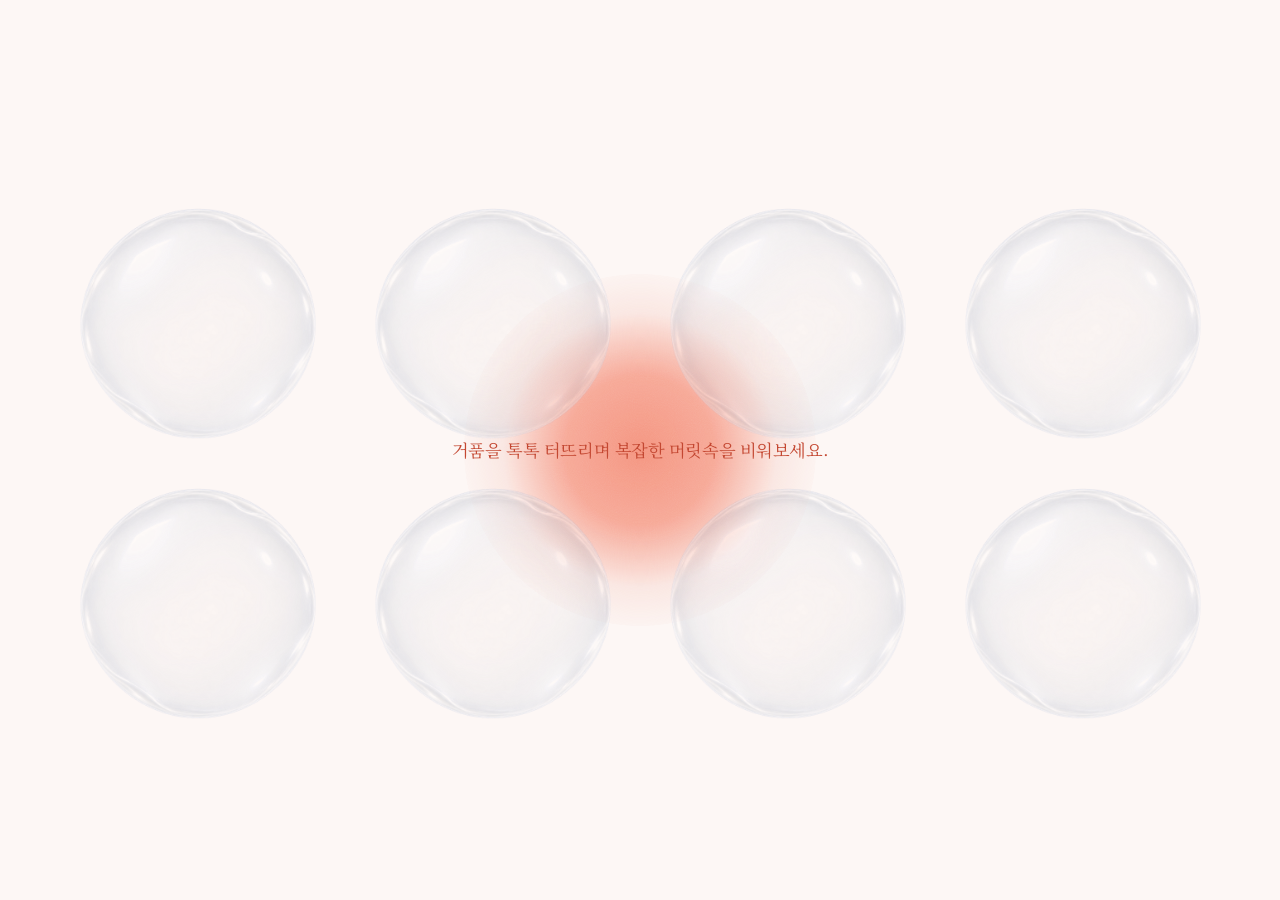
==== commit e557b7f1: "Update Soulspace interactions and responsive layouts Apply verified source 3236edb3d88bf9825412b618b" ====
--- a/blank-bubbles.html
+++ b/blank-bubbles.html
@@ -4,9 +4,13 @@
     <meta charset="UTF-8">
     <meta name="viewport" content="width=device-width, initial-scale=1.0">
     <title>soulspace — BURNOUT</title>
-    <link rel="icon" href="data:,">
     <link rel="stylesheet" href="./fonts/fonts.css" />
     <style>
+      :root {
+        --font-en: "Butler Stencil", "Noto Serif KR", Georgia, serif;
+        --font-ko: "Noto Serif KR", "Butler Stencil", Georgia, serif;
+      }
+
         * {
             box-sizing: border-box;
             user-select: none;
@@ -23,6 +27,8 @@
             align-items: center;
             background-color: #fdf7f5;
             overflow: hidden;
+            box-sizing: border-box;
+            padding: 8rem 0 calc(max(28px, 5vh) + 3.5rem);
             font-family: -apple-system, BlinkMacSystemFont, "Segoe UI", sans-serif;
             cursor: default;
         }
@@ -33,18 +39,18 @@
             left: 50%;
             top: 50%;
             z-index: 0;
-            width: min(42vmin, 24.5rem);
+            width: min(168vmin, 88rem);
             aspect-ratio: 1;
             border-radius: 50%;
-            transform: translate(-50%, -50%);
-            pointer-events: none;
-            filter: blur(10px);
+            transform: translate(-50%, -50%) scale(0.25);
+            pointer-events: none;
+            will-change: transform;
             background: radial-gradient(
                 circle at 50% 50%,
                 #f59580 0%,
-                rgba(245, 149, 128, 0.8) 38%,
-                rgba(246, 196, 184, 0.3) 64%,
-                transparent 78%
+                rgba(245, 149, 128, 0.8) 30%,
+                rgba(246, 196, 184, 0.3) 55%,
+                transparent 74%
             );
         }
 
@@ -54,12 +60,10 @@
 
         @keyframes orbGrow {
             0% {
-                width: min(42vmin, 24.5rem);
-                filter: blur(10px);
+                transform: translate(-50%, -50%) scale(0.25);
             }
             100% {
-                width: min(168vmin, 88rem);
-                filter: blur(64px);
+                transform: translate(-50%, -50%) scale(1);
             }
         }
 
@@ -78,11 +82,12 @@
         .bubble-grid {
             position: relative;
             z-index: 1;
-            width: min(96vw, 1180px);
-            height: min(46vw, 560px);
+            --room-h: calc(100vh - 8rem - max(28px, 5vh) - 3.5rem);
+            width: min(96vw, 1180px, calc(var(--room-h) * 2.1));
+            height: min(46vw, 560px, var(--room-h));
             display: grid;
-            grid-template-columns: repeat(4, 1fr);
-            grid-template-rows: 1fr 1fr;
+            grid-template-columns: repeat(4, minmax(0, 1fr));
+            grid-template-rows: repeat(2, minmax(0, 1fr));
             gap: 20px;
             padding: 10px;
         }
@@ -90,69 +95,49 @@
         .split-grid {
             width: 100%;
             height: 100%;
+            min-width: 0;
+            min-height: 0;
             display: grid;
-            grid-template-columns: 1fr 1fr;
-            grid-template-rows: 1fr 1fr;
+            grid-template-columns: repeat(2, minmax(0, 1fr));
+            grid-template-rows: repeat(2, minmax(0, 1fr));
             gap: inherit;
         }
 
         .bubble {
             width: 100%;
             height: 100%;
-            border-radius: 50%;
+            min-width: 0;
+            min-height: 0;
             position: relative;
             cursor: pointer;
-            background: radial-gradient(circle at 35% 35%, 
-                rgba(255, 255, 255, 0.6) 0%, 
-                rgba(255, 255, 255, 0.2) 30%, 
-                rgba(255, 255, 255, 0.02) 65%, 
-                rgba(0, 50, 80, 0.1) 88%, 
-                rgba(255, 255, 255, 0.5) 100%);
-            box-shadow: 
-                inset 0 0 10px rgba(255, 255, 255, 0.65),
-                inset -2px -2px 6px rgba(0, 40, 70, 0.12),
-                inset 2px 2px 6px rgba(255, 255, 255, 0.9),
-                0 8px 20px rgba(0, 40, 70, 0.1);
-            transition: transform 0.06s cubic-bezier(0.2, 0.9, 0.3, 1.2);
-        }
-
+            border: 0;
+            background: transparent;
+            isolation: isolate;
+            transition: transform .08s ease;
+        }
         .bubble::before {
             content: '';
             position: absolute;
-            top: 14%;
-            left: 20%;
-            width: 32%;
-            height: 22%;
+            inset: 7%;
+            z-index: -1;
             border-radius: 50%;
-            background: linear-gradient(135deg, rgba(255, 255, 255, 0.95) 0%, rgba(255, 255, 255, 0) 70%);
-            transform: rotate(-25deg);
-            pointer-events: none;
-        }
-
+            pointer-events: none;
+            background: rgba(240,248,255,.012);
+            backdrop-filter: blur(1.5px) saturate(.96) brightness(1.015);
+            -webkit-backdrop-filter: blur(1.5px) saturate(.96) brightness(1.015);
+            mask-image: radial-gradient(ellipse, #000 58%, transparent 73%);
+            -webkit-mask-image: radial-gradient(ellipse, #000 58%, transparent 73%);
+        }
         .bubble::after {
             content: '';
             position: absolute;
-            bottom: 12%;
-            right: 18%;
-            width: 45%;
-            height: 25%;
-            border-radius: 50%;
-            border-bottom: 2.5px solid rgba(255, 255, 255, 0.85);
-            transform: rotate(-15deg);
-            pointer-events: none;
-        }
-
-        .bubble:hover {
-            transform: scale(1.03);
-        }
-
-        .bubble.micro {
-            box-shadow: inset 0 0 3px rgba(255, 255, 255, 0.9), 0 0 3px rgba(0, 40, 70, 0.15);
-        }
-        .bubble.micro::before,
-        .bubble.micro::after {
-            display: none;
-        }
+            inset: 0;
+            pointer-events: none;
+            background: url('bubble-film-render-clear.png') center / contain no-repeat;
+            opacity: .48;
+        }
+        .bubble:hover { transform: scale(.97); }
+        .bubble:active { transform: scale(.93); }
 
         /* 팡 터질 때의 선명한 링 */
         .burst-ring {
@@ -195,14 +180,12 @@
         .play-layer {
             position: relative;
             z-index: 1;
-            filter: blur(3.5px);
             opacity: 0.72;
             pointer-events: none;
-            transition: filter 0.9s ease, opacity 0.9s ease;
+            transition: opacity 0.9s ease;
         }
 
         body.is-playing .play-layer {
-            filter: blur(0);
             opacity: 1;
             pointer-events: auto;
         }
@@ -212,61 +195,35 @@
         }
 
         .done-btn {
-            position: static;
-            transform: none;
+            position: fixed;
+            left: 50%;
+            top: calc(max(24px, env(safe-area-inset-top)) + 4rem);
+            bottom: auto;
+            z-index: 30;
+            transform: translateX(-50%);
             margin: 0;
             padding: 0.62rem 1.55rem;
             border: 0;
             border-radius: 999px;
             background: #f59580;
             color: #fff;
-            font-family: Montserrat, "Helvetica Neue", sans-serif;
+            font-family: var(--font-en);
             font-weight: 700;
             font-size: 0.78rem;
-            letter-spacing: 0.22em;
+            letter-spacing: 0.06em;
             cursor: pointer;
             opacity: 0;
             pointer-events: none;
             transition: opacity 0.4s ease, transform 0.25s ease, background 0.25s ease;
         }
 
-        .action-row {
-            position: fixed;
-            left: 50%;
-            bottom: 1.8rem;
-            z-index: 30;
-            display: flex;
-            gap: .65rem;
-            transform: translateX(-50%);
-        }
-
-        .reset-btn {
-            margin: 0;
-            min-width: 7.4rem;
-            padding: .72rem 1.35rem;
-            border: 1px solid rgba(134,72,60,.2);
-            border-radius: 999px;
-            background: rgba(255,248,245,.78);
-            color: #8a4d42;
-            font-family: Pretendard, "Apple SD Gothic Neo", sans-serif;
-            font-size: .82rem;
-            font-weight: 700;
-            letter-spacing: .04em;
-            cursor: pointer;
-            opacity: 0;
-            pointer-events: none;
-            box-shadow: 0 12px 28px rgba(130,67,55,.1), inset 0 1px 0 rgba(255,255,255,.8);
-            backdrop-filter: blur(10px);
-        }
-
-        body.is-playing:not(.is-replay) .done-btn,
-        body.is-playing .reset-btn {
+        body.is-playing:not(.is-replay) .done-btn {
             opacity: 1;
             pointer-events: auto;
         }
 
         .done-btn:hover {
-            transform: scale(1.04);
+            transform: translateX(-50%) scale(1.05);
         }
 
         body.is-replay .done-btn {
@@ -295,7 +252,7 @@
         .guide-copy p {
             margin: 0;
             color: #c44832;
-            font-family: Pretendard, "Apple SD Gothic Neo", "Malgun Gothic", sans-serif;
+            font-family: var(--font-ko);
             font-size: clamp(0.92rem, 1.35vw, 1.12rem);
             line-height: 1.85;
             letter-spacing: -0.025em;
@@ -308,7 +265,7 @@
         }
 
         .guide-start b {
-            font-family: Montserrat, "Helvetica Neue", sans-serif;
+            font-family: var(--font-en);
             font-weight: 700;
         }
 
@@ -317,218 +274,114 @@
             50% { opacity: 0.45; }
         }
 
-        /* S — 거품의 입체감과 행동 안내의 가독성 강화 */
-        body {
-            background:
-                radial-gradient(ellipse 68% 58% at 50% 48%, rgba(244,184,169,.27), transparent 72%),
-                linear-gradient(180deg, #fffaf8 0%, #f8ece8 100%);
-        }
-
-        .interaction-caption {
-            position: fixed;
-            left: 50%;
-            top: clamp(4.6rem, 9vh, 6.8rem);
-            z-index: 24;
-            width: min(39rem, 86vw);
-            margin: 0;
-            transform: translateX(-50%);
-            color: #844c43;
-            font-family: Pretendard, "Apple SD Gothic Neo", sans-serif;
-            font-size: clamp(.88rem, 1.08vw, 1rem);
+        .bubble.is-reborn {
+            animation: bubbleReborn 0.45s cubic-bezier(0.2, 0.9, 0.3, 1.3) both;
+        }
+
+        @keyframes bubbleReborn {
+            0% { transform: scale(0.2); opacity: 0; }
+            100% { transform: scale(1); opacity: 1; }
+        }
+
+        .key-icon {
+            display: inline-flex;
+            align-items: center;
+            justify-content: center;
+            min-width: 2.2em;
+            height: 1.55em;
+            margin: 0 0.2em;
+            padding: 0 0.45em;
+            border: 1.5px solid currentColor;
+            border-radius: 0.4em;
+            font-family: var(--font-en);
             font-weight: 500;
-            line-height: 1.7;
-            letter-spacing: -.02em;
-            text-align: center;
-            text-shadow: 0 1px 12px rgba(255,255,255,.94);
-            pointer-events: none;
-        }
-
-        .bubble-grid {
-            width: min(88vw, 1080px);
-            height: min(43vw, 520px);
-            gap: 18px;
-            padding: 18px;
-            border: 1px solid rgba(164,91,76,.12);
-            border-radius: 38% 62% 46% 54% / 56% 42% 58% 44%;
-            background: radial-gradient(ellipse, rgba(255,255,255,.24), rgba(249,220,213,.07) 62%, transparent 82%);
-            box-shadow: inset 0 0 64px rgba(255,255,255,.34), 0 26px 68px rgba(143,75,62,.06);
-        }
-
-        .bubble {
-            border: 1px solid rgba(135,77,67,.22);
-            background: radial-gradient(circle at 34% 32%,
-                rgba(255,255,255,.88) 0%,
-                rgba(255,255,255,.34) 27%,
-                rgba(250,201,190,.14) 62%,
-                rgba(147,79,68,.12) 86%,
-                rgba(255,255,255,.58) 100%);
-            box-shadow:
-                inset 0 0 12px rgba(255,255,255,.82),
-                inset -3px -3px 9px rgba(120,64,55,.15),
-                inset 3px 3px 8px rgba(255,255,255,.92),
-                0 10px 24px rgba(118,63,52,.13);
-        }
-
-        .bubble:hover {
-            transform: scale(1.025);
-            border-color: rgba(125,68,58,.34);
-            box-shadow:
-                inset 0 0 14px rgba(255,255,255,.9),
-                inset -3px -3px 9px rgba(120,64,55,.16),
-                0 13px 30px rgba(118,63,52,.17);
-        }
-
-        .done-btn {
-            bottom: auto;
-            min-width: 8.7rem;
-            padding: .72rem 1.45rem;
-            border: 1px solid rgba(134,72,60,.2);
-            background: rgba(170,82,65,.88);
-            box-shadow: 0 12px 30px rgba(130,67,55,.18), inset 0 1px 0 rgba(255,255,255,.26);
-            backdrop-filter: blur(10px);
-            -webkit-backdrop-filter: blur(10px);
-            font-family: Pretendard, "Apple SD Gothic Neo", sans-serif;
-            font-size: .82rem;
-            letter-spacing: .08em;
-        }
-
-        @media (max-height: 700px) {
-            .interaction-caption { top: 4rem; }
-            .bubble-grid { height: min(40vw, 440px); }
-        }
-
-        /* U — 거품이 아닌 압력의 막이 서서히 느슨해지는 장면 */
-        body {
-            --release: 0;
-            --release-alpha: .32;
-            --release-overlay: .18;
-            --release-field-scale: 1;
-            --release-membrane-scale: 1;
-            --release-membrane-opacity: .76;
-            --release-grid-scale: 1;
-            --release-inset: 64px;
-            background:
-                radial-gradient(ellipse 62% 52% at 50% 48%, rgba(241,151,132,var(--release-alpha)), transparent 72%),
-                linear-gradient(180deg, #fffaf8 0%, #f8ece8 100%);
-        }
-
-        body::after {
-            opacity: var(--release-overlay);
-            mix-blend-mode: multiply;
-            background:
-                repeating-radial-gradient(ellipse at 50% 50%, transparent 0 66px, rgba(154,76,61,.08) 67px 68px, transparent 69px 126px),
-                radial-gradient(ellipse at center, transparent 35%, rgba(164,80,64,.1) 78%, rgba(129,58,47,.12) 100%);
-            transform: scale(var(--release-field-scale));
-            transition: opacity .9s ease, transform 1.4s ease;
-        }
-
-        .pressure-field {
-            position: fixed;
-            left: 50%;
-            top: 50%;
-            z-index: 0;
-            width: min(78vw, 980px);
-            height: min(58vw, 650px);
-            transform: translate(-50%, -50%) scale(var(--release-membrane-scale));
-            border: 1px solid rgba(164,86,72,.1);
-            border-radius: 45% 55% 48% 52% / 54% 44% 56% 46%;
-            box-shadow: 0 0 0 42px rgba(221,135,116,.035), 0 0 0 96px rgba(221,135,116,.022), inset 0 0 94px rgba(182,91,74,.055);
-            opacity: var(--release-membrane-opacity);
-            pointer-events: none;
-            transition: transform 1.2s ease, opacity 1.2s ease, border-radius 1.2s ease;
-            animation: pressureBreathe 6s ease-in-out infinite alternate;
-        }
-
-        @keyframes pressureBreathe {
-            from { border-radius: 45% 55% 48% 52% / 54% 44% 56% 46%; }
-            to { border-radius: 53% 47% 56% 44% / 46% 55% 45% 54%; }
-        }
-
-        .bubble-grid {
-            transition: transform 1.1s ease, box-shadow 1.1s ease, border-radius 1.1s ease;
-            transform: scale(var(--release-grid-scale));
-            box-shadow: inset 0 0 var(--release-inset) rgba(255,255,255,.38), 0 26px 68px rgba(143,75,62,.06);
-        }
-
-        .burst-ring {
-            border-color: rgba(255,255,255,.9);
-            animation-duration: .72s;
-        }
-
-        @keyframes ringBurst {
-            0% { width: 12px; height: 12px; opacity: .9; transform: translate(-50%, -50%) scale(.5); }
-            100% { width: 150px; height: 150px; opacity: 0; transform: translate(-50%, -50%) scale(1.35); }
-        }
-body { background:linear-gradient(145deg,#fffaf8 12%,#f4ded7 48%,#fcf0eb 74%,#f0d6d0); }
-    body::before,.pressure-field { display:none; }
-    body::after { background:linear-gradient(120deg,transparent 22%,rgba(255,255,255,.86) 43%,rgba(212,139,120,.24) 70%,transparent 88%); filter:blur(36px); opacity:var(--release-overlay); mix-blend-mode:normal; }
-    .bubble-grid { border:0; border-radius:0; background:transparent; box-shadow:none; }
-    @media(max-width:1024px) {
-      body { height:100svh; }
-      .bubble-grid { width:88vw; height:44vw; max-height:13rem; grid-template-columns:repeat(4,1fr); grid-template-rows:repeat(2,1fr); gap:8px; padding:4px; }
-      .bubble { touch-action:none; }
-      .interaction-caption { top:5rem; width:86vw; font-size:.85rem; word-break:keep-all; }
-      .action-row { bottom:max(12px,env(safe-area-inset-bottom)); }
-      .done-btn,.reset-btn { min-height:44px; }
-    }
-    @media(max-width:767px) {
-      body::after { filter:blur(15px); opacity:var(--release-overlay); }
-      .bubble-grid { width:84vw; height:42vw; max-height:11.5rem; gap:7px; }
-      .interaction-caption { top:4.65rem; width:84vw; font-size:.8rem; line-height:1.5; }
-      .action-row { gap:8px; }
-    }
-  </style>
+            line-height: 1;
+        }
+
+        .key-icon.is-space {
+            min-width: 3.4em;
+            padding-top: 0.15em;
+        }
+
+        .guide-copy {
+            width: max-content !important;
+            max-width: 96vw;
+            text-align: center !important;
+        }
+
+        .guide-copy {
+            top: 50% !important;
+            transform: translate(-50%, -50%) !important;
+        }
+
+        .guide-copy.is-gone {
+            transform: translate(-50%, calc(-50% - 14px)) !important;
+        }
+
+        .key-icon {
+            vertical-align: middle;
+            position: relative;
+            top: -0.1em;
+        }
+      body { -webkit-user-select: none; user-select: none; }
+  input, textarea { -webkit-user-select: text; user-select: text; }
+        @media (max-width: 600px) {
+            body { height:100dvh; }
+            .bubble-grid {
+                width:min(88vw, 440px); height:min(112vw, 58dvh);
+                grid-template-columns:repeat(2, minmax(0, 1fr));
+                grid-template-rows:repeat(4, minmax(0, 1fr));
+                gap:12px;
+            }
+        }
+</style>
+    <link rel="stylesheet" href="./fonts/butler-stencil/butler-stencil.css" />
+    <link rel="preconnect" href="https://fonts.googleapis.com" />
+    <link rel="preconnect" href="https://fonts.gstatic.com" crossorigin />
+    <link rel="stylesheet" href="https://fonts.googleapis.com/css2?family=Noto+Serif+KR:wght@300;400;500;600&display=swap" />
 </head>
 <body>
 
-    <div class="pressure-field" aria-hidden="true"></div>
     <div class="play-layer">
         <div class="bubble-grid" id="mainGrid"></div>
     </div>
-    <p class="interaction-caption">마음에 쌓인 압박을 떠올리며, 거품을 하나씩 천천히 터뜨려 보세요.</p>
     <div class="guide-copy" id="guideCopy">
-          <p>거품을 하나씩 터뜨리며, 쌓인 압박을 천천히 풀어보세요.</p>
-        <p class="guide-start"><b>Space</b> 를 누르면 시작됩니다.</p>
+        <p>거품을 톡톡 터뜨리며 복잡한 머릿속을 비워보세요.</p>
     </div>
-    <div class="action-row">
-        <button class="reset-btn" id="resetBtn" type="button">처음부터</button>
-        <button class="done-btn" id="doneBtn" type="button">흔적 보기</button>
-    </div>
+    <button class="done-btn" id="doneBtn" type="button">PLAY BACK</button>
 
     <script>
+        function soundBus(ctx, trim) {
+            if (ctx.__bus) return ctx.__bus;
+            const input = ctx.createGain();
+            input.gain.value = trim;
+            const limit = ctx.createDynamicsCompressor();
+            limit.threshold.value = -20;
+            limit.knee.value = 6;
+            limit.ratio.value = 20;
+            limit.attack.value = 0.002;
+            limit.release.value = 0.15;
+            const level = ctx.createGain();
+            level.gain.value = 1.4;
+            input.connect(limit).connect(level).connect(ctx.destination);
+            ctx.__bus = input;
+            return input;
+        }
+
         const mainGrid = document.getElementById('mainGrid');
         const guideCopy = document.getElementById('guideCopy');
         const doneBtn = document.getElementById('doneBtn');
-        const resetBtn = document.getElementById('resetBtn');
         let started = false;
         let replaying = false;
         let popLog = [];
         let playStartedAt = 0;
         let replayTimer = 0;
-        let lastDragPopAt = 0;
-        const MAX_LEVEL = 2;
-        const MAX_LOG = 120;
-        let releasedPressure = 0;
-
-        function syncRelease() {
-            const release = Math.min(1, releasedPressure / 34);
-            document.body.style.setProperty('--release', release.toFixed(3));
-            document.body.style.setProperty('--release-alpha', (.32 - release * .18).toFixed(3));
-            document.body.style.setProperty('--release-overlay', (.18 - release * .08).toFixed(3));
-            document.body.style.setProperty('--release-field-scale', (1 - release * .035).toFixed(3));
-            document.body.style.setProperty('--release-membrane-scale', (1 - release * .08).toFixed(3));
-            document.body.style.setProperty('--release-membrane-opacity', (.76 - release * .34).toFixed(3));
-            document.body.style.setProperty('--release-grid-scale', (1 - release * .025).toFixed(3));
-            document.body.style.setProperty('--release-inset', `${64 + release * 34}px`);
-        }
 
         function resetGrid() {
             mainGrid.innerHTML = '';
             for (let i = 0; i < 8; i++) {
                 mainGrid.appendChild(createBubble(1, String(i)));
             }
-            releasedPressure = 0;
-            syncRelease();
         }
 
         function beginBubbles() {
@@ -538,7 +391,7 @@
             popLog = [];
             document.body.classList.add('is-on', 'is-playing');
             guideCopy?.classList.add('is-gone');
-            doneBtn.textContent = '흔적 보기';
+            doneBtn.textContent = 'PLAY BACK';
             initAudio();
         }
 
@@ -569,30 +422,36 @@
             }
             replaying = false;
             document.body.classList.remove('is-replay');
-            doneBtn.textContent = '다시 시작';
+            doneBtn.textContent = 'RESET';
         }
 
         function resetAfterLook() {
-            replaying = false;
-            clearTimeout(replayTimer);
-            document.body.classList.remove('is-replay');
+            if (replaying) return;
             resetGrid();
             popLog = [];
             playStartedAt = performance.now();
             isMouseDown = false;
-            doneBtn.textContent = '흔적 보기';
+            doneBtn.textContent = 'PLAY BACK';
         }
 
         doneBtn.addEventListener('click', () => {
-            if (doneBtn.textContent === '다시 시작') resetAfterLook();
+            if (doneBtn.textContent === 'RESET') resetAfterLook();
             else replayPops();
         });
-        resetBtn.addEventListener('click', resetAfterLook);
 
         let isMouseDown = false;
-        window.addEventListener('pointerdown', () => { isMouseDown = true; });
+        window.addEventListener('pointerdown', () => { isMouseDown = true; }, true);
         window.addEventListener('pointerup', () => { isMouseDown = false; });
         window.addEventListener('pointercancel', () => { isMouseDown = false; });
+        window.addEventListener('blur', () => { isMouseDown = false; });
+        let lastDragPoint = null;
+        window.addEventListener('pointermove', (event) => {
+            if (!isMouseDown || !(event.buttons & 1)) { lastDragPoint = null; return; }
+            if (lastDragPoint && Math.hypot(event.clientX-lastDragPoint.x,event.clientY-lastDragPoint.y)<4) return;
+            lastDragPoint = {x:event.clientX,y:event.clientY};
+            const bubble = document.elementFromPoint(event.clientX,event.clientY)?.closest('.bubble');
+            if (bubble) popBubble(bubble, Number(bubble.dataset.level), event.clientX, event.clientY);
+        });
 
         let audioCtx = null;
         function initAudio() {
@@ -604,33 +463,38 @@
             }
         }
 
-        // 이전의 부드럽고 맑은 고유 ASMR 팝 사운드 복원
+        // 짧게 내려가는 음으로 압축된 공기가 터지는 울림을 만든다.
+        const popBuffers = [];
         function playPopSound(level) {
             if (!audioCtx) return;
-
-            const osc = audioCtx.createOscillator();
-            const gainNode = audioCtx.createGain();
-            const now = audioCtx.currentTime;
-
-            osc.type = 'sine';
-
-            const baseFreq = Math.min(5000, 240 * Math.pow(1.28, level));
-            const randomPitch = baseFreq + (Math.random() * 30 - 15);
-
-            osc.frequency.setValueAtTime(randomPitch, now);
-            osc.frequency.exponentialRampToValueAtTime(randomPitch * 1.5, now + 0.03);
-
-            const duration = Math.max(0.04, 0.08 - level * 0.005);
-            const volume = Math.max(0.035, 0.105 - level * 0.012);
-
-            gainNode.gain.setValueAtTime(volume, now);
-            gainNode.gain.exponentialRampToValueAtTime(0.0001, now + duration);
-
-            osc.connect(gainNode);
-            gainNode.connect(audioCtx.destination);
-
-            osc.start(now);
-            osc.stop(now + duration);
+            if (!popBuffers.length) {
+                for (let variant = 0; variant < 4; variant++) {
+                    const rate = audioCtx.sampleRate;
+                    const buffer = audioCtx.createBuffer(1, Math.ceil(rate * .085), rate);
+                    const data = buffer.getChannelData(0);
+                    let low = 0;
+                    for (let i = 0; i < data.length; i++) {
+                        const t = i / rate;
+                        const noise = Math.random() * 2 - 1;
+                        low += .14 * (noise - low);
+                        const attack = Math.min(1, t / .0015);
+                        const crack = (noise - low) * Math.exp(-t / .002) * .008;
+                        const pressure = low * Math.exp(-t / .004) * .055;
+                        const phase = 2 * Math.PI * ((260 + variant * 10) * t + 270 * .012 * (1 - Math.exp(-t / .012)));
+                        const body = Math.sin(phase) * Math.exp(-t / .024) * .8;
+                        data[i] = (crack + pressure + body + Math.sin(phase * 2)*Math.exp(-t/.010)*.025) * attack;
+                    }
+                    popBuffers.push(buffer);
+                }
+            }
+            const source = audioCtx.createBufferSource();
+            const gain = audioCtx.createGain();
+            source.buffer = popBuffers[Math.floor(Math.random() * popBuffers.length)];
+            gain.gain.value = Math.max(.38, .65 - level * .025);
+            source.connect(gain);
+            gain.connect(soundBus(audioCtx, .85));
+            source.onended = () => { source.disconnect(); gain.disconnect(); };
+            source.start();
         }
 
         function triggerSplash(x, y) {
@@ -639,9 +503,9 @@
             ring.style.left = `${x}px`;
             ring.style.top = `${y}px`;
             document.body.appendChild(ring);
-            setTimeout(() => ring.remove(), 760);
-
-            const dropCount = 1;
+            setTimeout(() => ring.remove(), 280);
+
+            const dropCount = 6;
             for (let i = 0; i < dropCount; i++) {
                 const drop = document.createElement('div');
                 drop.classList.add('sparkle-drop');
@@ -678,25 +542,11 @@
                     x: clientX,
                     y: clientY,
                 });
-                if (popLog.length > MAX_LOG) popLog.shift();
             }
 
             initAudio();
             playPopSound(level);
             triggerSplash(clientX, clientY);
-            releasedPressure += level === 1 ? 1.4 : 1;
-            syncRelease();
-
-            if (level >= MAX_LEVEL) {
-                bubble.classList.add('is-popped');
-                bubble.style.pointerEvents = 'none';
-                bubble.animate([
-                    { opacity: 1, transform: 'scale(1)' },
-                    { opacity: 0, transform: 'scale(.72)' }
-                ], { duration: 220, easing: 'ease-out', fill: 'forwards' });
-                setTimeout(() => bubble.remove(), 230);
-                return;
-            }
 
             const splitGrid = document.createElement('div');
             splitGrid.classList.add('split-grid');
@@ -714,24 +564,17 @@
         function createBubble(level, path) {
             const bubble = document.createElement('div');
             bubble.classList.add('bubble');
+            bubble.dataset.level = level;
+            bubble.style.touchAction = 'none';
             if (path != null) bubble.dataset.path = path;
             if (level >= 4) {
                 bubble.classList.add('micro');
             }
 
             bubble.addEventListener('pointerdown', function(e) {
+                if (e.button !== 0) return;
                 e.preventDefault();
-                e.stopPropagation();
                 popBubble(bubble, level, e.clientX, e.clientY);
-            });
-
-            bubble.addEventListener('pointerenter', function(e) {
-                if (isMouseDown && e.pointerType === 'mouse') {
-                    const now = performance.now();
-                    if (now - lastDragPopAt < 42) return;
-                    lastDragPopAt = now;
-                    popBubble(bubble, level, e.clientX, e.clientY);
-                }
             });
 
             return bubble;
@@ -747,10 +590,7 @@
             isMouseDown = false;
             document.body.classList.remove('is-on', 'is-playing', 'is-replay');
             guideCopy?.classList.remove('is-gone');
-            doneBtn.textContent = '흔적 보기';
-            lastDragPopAt = 0;
-            releasedPressure = 0;
-            syncRelease();
+            doneBtn.textContent = 'PLAY BACK';
             resetGrid();
             if (audioCtx && audioCtx.state === 'running') audioCtx.suspend();
         };
@@ -776,4 +616,4 @@
         }, { passive: false });
     </script>
 </body>
-</html>
+</html>
--- a/fonts/butler-stencil/butler-stencil.css
+++ b/fonts/butler-stencil/butler-stencil.css
@@ -0,0 +1,7 @@
+@font-face { font-family: "Butler Stencil"; src: url("ButlerStencil-UltraLight.woff2") format("woff2"); font-weight: 200; font-style: normal; font-display: swap; }
+@font-face { font-family: "Butler Stencil"; src: url("ButlerStencil-Light.woff2") format("woff2"); font-weight: 300; font-style: normal; font-display: swap; }
+@font-face { font-family: "Butler Stencil"; src: url("ButlerStencil.woff2") format("woff2"); font-weight: 400; font-style: normal; font-display: swap; }
+@font-face { font-family: "Butler Stencil"; src: url("ButlerStencil-Medium.woff2") format("woff2"); font-weight: 500; font-style: normal; font-display: swap; }
+@font-face { font-family: "Butler Stencil"; src: url("ButlerStencil-Bold.woff2") format("woff2"); font-weight: 700; font-style: normal; font-display: swap; }
+@font-face { font-family: "Butler Stencil"; src: url("ButlerStencil-ExtraBold.woff2") format("woff2"); font-weight: 800; font-style: normal; font-display: swap; }
+@font-face { font-family: "Butler Stencil"; src: url("ButlerStencil-Black.woff2") format("woff2"); font-weight: 900; font-style: normal; font-display: swap; }
